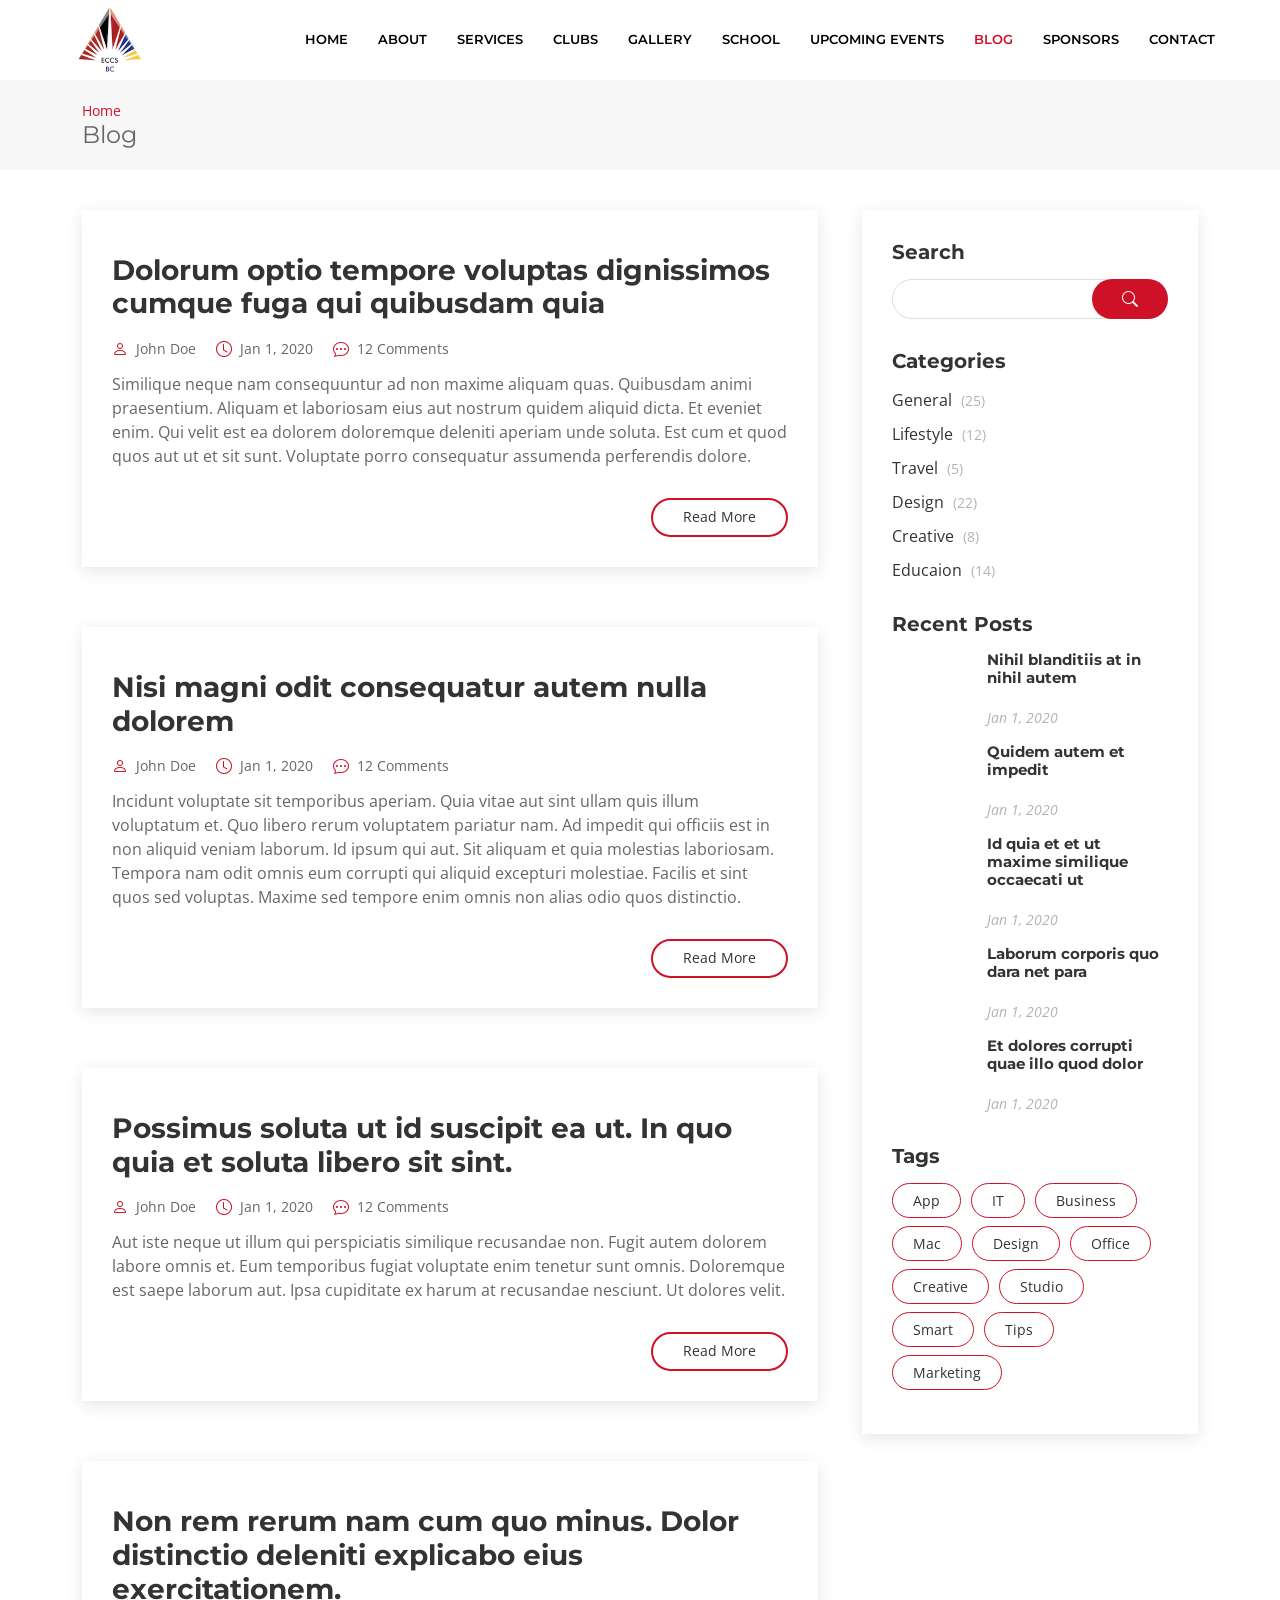
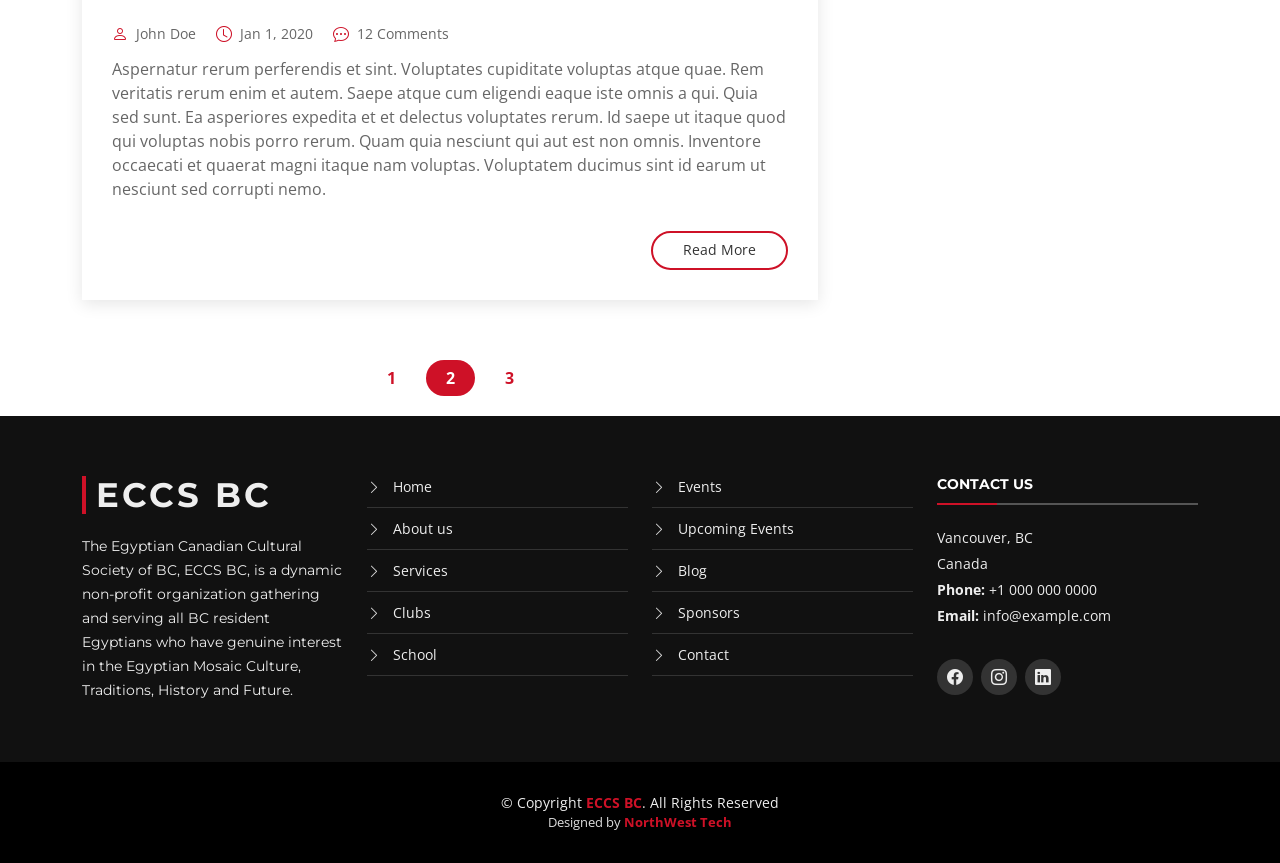
==== blog.html @ 32571947 "add files to project." ====
<!DOCTYPE html>
<html lang="en">

<head>
  <meta charset="utf-8">
  <meta content="width=device-width, initial-scale=1.0" name="viewport">

  <title>Blog</title>
  <meta content="" name="description">
  <meta content="" name="keywords">

  <!-- Favicons -->
  <link href="assets/img/favicon.png" rel="icon">
  <link href="assets/img/apple-touch-icon.png" rel="apple-touch-icon">

  <!-- Google Fonts -->
  <link href="https://fonts.googleapis.com/css?family=Open+Sans:300,300i,400,400i,700,700i|Montserrat:300,400,500,700" rel="stylesheet">

  <!-- Vendor CSS Files -->
  <link href="assets/vendor/animate.css/animate.min.css" rel="stylesheet">
  <link href="assets/vendor/aos/aos.css" rel="stylesheet">
  <link href="assets/vendor/bootstrap/css/bootstrap.min.css" rel="stylesheet">
  <link href="assets/vendor/bootstrap-icons/bootstrap-icons.css" rel="stylesheet">
  <link href="assets/vendor/glightbox/css/glightbox.min.css" rel="stylesheet">
  <link href="assets/vendor/swiper/swiper-bundle.min.css" rel="stylesheet">

  <!-- Template Main CSS File -->
  <link href="assets/css/style.css" rel="stylesheet">

</head>

<body>

  <!-- ======= Header ======= -->
  <header id="header" class="fixed-top d-flex align-items-center ">
    <div class="container-fluid">

      <div class="row justify-content-center align-items-center">
        <div class="col-xl-11 d-flex align-items-center justify-content-between">
          <!-- <h1 class="logo"><a href="index.html">BizPage</a></h1> -->
          <a href="index.html" class="logo"><img src="assets/img/eccsbc_logo.png" alt="" class="img-fluid"></a>

          <nav id="navbar" class="navbar">
            <ul>
              <li><a class="nav-link scrollto" href="index.html#hero">Home</a></li>
              <li><a class="nav-link scrollto" href="index.html#about">About</a></li>
              <li><a class="nav-link scrollto" href="index.html#services">Services</a></li>
              <li><a class="nav-link scrollto" href="index.html#clubs">Clubs</a></li>
              <li><a class="nav-link scrollto" href="gallery.html">Gallery</a></li>
              <li><a class="nav-link scrollto" href="school.html">School</a></li>
              <li><a class="nav-link scrollto" href="upcomingEvents.html">Upcoming Events</a></li>
              <li><a class="nav-link scrollto active" href="blog.html">Blog</a></li>
              <li><a class="nav-link scrollto" href="sponsors.html">Sponsors</a></li>
              <li><a class="nav-link scrollto" href="contact.html">Contact</a></li>
            </ul>
            <i class="bi bi-list mobile-nav-toggle"></i>
          </nav><!-- .navbar -->
        </div>
      </div>

    </div>
  </header><!-- End Header -->

  <main id="main">

    <!-- ======= Breadcrumbs ======= -->
    <section id="breadcrumbs" class="breadcrumbs">
      <div class="container">

        <ol>
          <li><a href="index.html">Home</a></li>
        </ol>
        <h2>Blog</h2>

      </div>
    </section><!-- End Breadcrumbs -->

    <!-- ======= Blog Section ======= -->
    <section id="blog" class="blog">
      <div class="container" data-aos="fade-up">

        <div class="row">

          <div class="col-lg-8 entries">

            <article class="entry">

              <div class="entry-img">
                <img src="assets/img/blog/blog-1.jpg" alt="" class="img-fluid">
              </div>

              <h2 class="entry-title">
                <a href="blog-single.html">Dolorum optio tempore voluptas dignissimos cumque fuga qui quibusdam quia</a>
              </h2>

              <div class="entry-meta">
                <ul>
                  <li class="d-flex align-items-center"><i class="bi bi-person"></i> <a href="blog-single.html">John Doe</a></li>
                  <li class="d-flex align-items-center"><i class="bi bi-clock"></i> <a href="blog-single.html"><time datetime="2020-01-01">Jan 1, 2020</time></a></li>
                  <li class="d-flex align-items-center"><i class="bi bi-chat-dots"></i> <a href="blog-single.html">12 Comments</a></li>
                </ul>
              </div>

              <div class="entry-content">
                <p>
                  Similique neque nam consequuntur ad non maxime aliquam quas. Quibusdam animi praesentium. Aliquam et laboriosam eius aut nostrum quidem aliquid dicta.
                  Et eveniet enim. Qui velit est ea dolorem doloremque deleniti aperiam unde soluta. Est cum et quod quos aut ut et sit sunt. Voluptate porro consequatur assumenda perferendis dolore.
                </p>
                <div class="read-more">
                  <a href="blog-single.html">Read More</a>
                </div>
              </div>

            </article><!-- End blog entry -->

            <article class="entry">

              <div class="entry-img">
                <img src="assets/img/blog/blog-2.jpg" alt="" class="img-fluid">
              </div>

              <h2 class="entry-title">
                <a href="blog-single.html">Nisi magni odit consequatur autem nulla dolorem</a>
              </h2>

              <div class="entry-meta">
                <ul>
                  <li class="d-flex align-items-center"><i class="bi bi-person"></i> <a href="blog-single.html">John Doe</a></li>
                  <li class="d-flex align-items-center"><i class="bi bi-clock"></i> <a href="blog-single.html"><time datetime="2020-01-01">Jan 1, 2020</time></a></li>
                  <li class="d-flex align-items-center"><i class="bi bi-chat-dots"></i> <a href="blog-single.html">12 Comments</a></li>
                </ul>
              </div>

              <div class="entry-content">
                <p>
                  Incidunt voluptate sit temporibus aperiam. Quia vitae aut sint ullam quis illum voluptatum et. Quo libero rerum voluptatem pariatur nam.
                  Ad impedit qui officiis est in non aliquid veniam laborum. Id ipsum qui aut. Sit aliquam et quia molestias laboriosam. Tempora nam odit omnis eum corrupti qui aliquid excepturi molestiae. Facilis et sint quos sed voluptas. Maxime sed tempore enim omnis non alias odio quos distinctio.
                </p>
                <div class="read-more">
                  <a href="blog-single.html">Read More</a>
                </div>
              </div>

            </article><!-- End blog entry -->

            <article class="entry">

              <div class="entry-img">
                <img src="assets/img/blog/blog-3.jpg" alt="" class="img-fluid">
              </div>

              <h2 class="entry-title">
                <a href="blog-single.html">Possimus soluta ut id suscipit ea ut. In quo quia et soluta libero sit sint.</a>
              </h2>

              <div class="entry-meta">
                <ul>
                  <li class="d-flex align-items-center"><i class="bi bi-person"></i> <a href="blog-single.html">John Doe</a></li>
                  <li class="d-flex align-items-center"><i class="bi bi-clock"></i> <a href="blog-single.html"><time datetime="2020-01-01">Jan 1, 2020</time></a></li>
                  <li class="d-flex align-items-center"><i class="bi bi-chat-dots"></i> <a href="blog-single.html">12 Comments</a></li>
                </ul>
              </div>

              <div class="entry-content">
                <p>
                  Aut iste neque ut illum qui perspiciatis similique recusandae non. Fugit autem dolorem labore omnis et. Eum temporibus fugiat voluptate enim tenetur sunt omnis.
                  Doloremque est saepe laborum aut. Ipsa cupiditate ex harum at recusandae nesciunt. Ut dolores velit.
                </p>
                <div class="read-more">
                  <a href="blog-single.html">Read More</a>
                </div>
              </div>

            </article><!-- End blog entry -->

            <article class="entry">

              <div class="entry-img">
                <img src="assets/img/blog/blog-4.jpg" alt="" class="img-fluid">
              </div>

              <h2 class="entry-title">
                <a href="blog-single.html">Non rem rerum nam cum quo minus. Dolor distinctio deleniti explicabo eius exercitationem.</a>
              </h2>

              <div class="entry-meta">
                <ul>
                  <li class="d-flex align-items-center"><i class="bi bi-person"></i> <a href="blog-single.html">John Doe</a></li>
                  <li class="d-flex align-items-center"><i class="bi bi-clock"></i> <a href="blog-single.html"><time datetime="2020-01-01">Jan 1, 2020</time></a></li>
                  <li class="d-flex align-items-center"><i class="bi bi-chat-dots"></i> <a href="blog-single.html">12 Comments</a></li>
                </ul>
              </div>

              <div class="entry-content">
                <p>
                  Aspernatur rerum perferendis et sint. Voluptates cupiditate voluptas atque quae. Rem veritatis rerum enim et autem. Saepe atque cum eligendi eaque iste omnis a qui.
                  Quia sed sunt. Ea asperiores expedita et et delectus voluptates rerum. Id saepe ut itaque quod qui voluptas nobis porro rerum. Quam quia nesciunt qui aut est non omnis. Inventore occaecati et quaerat magni itaque nam voluptas. Voluptatem ducimus sint id earum ut nesciunt sed corrupti nemo.
                </p>
                <div class="read-more">
                  <a href="blog-single.html">Read More</a>
                </div>
              </div>

            </article><!-- End blog entry -->

            <div class="blog-pagination">
              <ul class="justify-content-center">
                <li><a href="#">1</a></li>
                <li class="active"><a href="#">2</a></li>
                <li><a href="#">3</a></li>
              </ul>
            </div>

          </div><!-- End blog entries list -->

          <div class="col-lg-4">

            <div class="sidebar">

              <h3 class="sidebar-title">Search</h3>
              <div class="sidebar-item search-form">
                <form action="">
                  <input type="text" class="form-control">
                  <button type="submit"><i class="bi bi-search"></i></button>
                </form>
              </div><!-- End sidebar search formn-->

              <h3 class="sidebar-title">Categories</h3>
              <div class="sidebar-item categories">
                <ul>
                  <li><a href="#">General <span>(25)</span></a></li>
                  <li><a href="#">Lifestyle <span>(12)</span></a></li>
                  <li><a href="#">Travel <span>(5)</span></a></li>
                  <li><a href="#">Design <span>(22)</span></a></li>
                  <li><a href="#">Creative <span>(8)</span></a></li>
                  <li><a href="#">Educaion <span>(14)</span></a></li>
                </ul>
              </div><!-- End sidebar categories-->

              <h3 class="sidebar-title">Recent Posts</h3>
              <div class="sidebar-item recent-posts">
                <div class="post-item clearfix">
                  <img src="assets/img/blog/blog-recent-1.jpg" alt="">
                  <h4><a href="blog-single.html">Nihil blanditiis at in nihil autem</a></h4>
                  <time datetime="2020-01-01">Jan 1, 2020</time>
                </div>

                <div class="post-item clearfix">
                  <img src="assets/img/blog/blog-recent-2.jpg" alt="">
                  <h4><a href="blog-single.html">Quidem autem et impedit</a></h4>
                  <time datetime="2020-01-01">Jan 1, 2020</time>
                </div>

                <div class="post-item clearfix">
                  <img src="assets/img/blog/blog-recent-3.jpg" alt="">
                  <h4><a href="blog-single.html">Id quia et et ut maxime similique occaecati ut</a></h4>
                  <time datetime="2020-01-01">Jan 1, 2020</time>
                </div>

                <div class="post-item clearfix">
                  <img src="assets/img/blog/blog-recent-4.jpg" alt="">
                  <h4><a href="blog-single.html">Laborum corporis quo dara net para</a></h4>
                  <time datetime="2020-01-01">Jan 1, 2020</time>
                </div>

                <div class="post-item clearfix">
                  <img src="assets/img/blog/blog-recent-5.jpg" alt="">
                  <h4><a href="blog-single.html">Et dolores corrupti quae illo quod dolor</a></h4>
                  <time datetime="2020-01-01">Jan 1, 2020</time>
                </div>

              </div><!-- End sidebar recent posts-->

              <h3 class="sidebar-title">Tags</h3>
              <div class="sidebar-item tags">
                <ul>
                  <li><a href="#">App</a></li>
                  <li><a href="#">IT</a></li>
                  <li><a href="#">Business</a></li>
                  <li><a href="#">Mac</a></li>
                  <li><a href="#">Design</a></li>
                  <li><a href="#">Office</a></li>
                  <li><a href="#">Creative</a></li>
                  <li><a href="#">Studio</a></li>
                  <li><a href="#">Smart</a></li>
                  <li><a href="#">Tips</a></li>
                  <li><a href="#">Marketing</a></li>
                </ul>
              </div><!-- End sidebar tags-->

            </div><!-- End sidebar -->

          </div><!-- End blog sidebar -->

        </div>

      </div>
    </section><!-- End Blog Section -->

  </main><!-- End #main -->

  <!-- ======= Footer ======= -->
  <footer id="footer">
    <div class="footer-top">
      <div class="container">
        <div class="row">

          <div class="col-lg-3 col-md-6 footer-info">
            <h3>ECCS BC</h3>
            <p>
              The Egyptian Canadian Cultural Society of BC, ECCS BC, is a dynamic non-profit organization gathering and serving all BC resident Egyptians who have genuine interest in the Egyptian Mosaic Culture, Traditions, History and Future.</p>
          </div>

          <div class="col-lg-3 col-md-6 footer-links">
            <ul>
              <li><i class="bi bi-chevron-right"></i> <a href="index.html#hero">Home</a></li>
              <li><i class="bi bi-chevron-right"></i> <a href="about.html">About us</a></li>
              <li><i class="bi bi-chevron-right"></i> <a href="index.html#services">Services</a></li>
              <li><i class="bi bi-chevron-right"></i> <a href="index.html#clubs">Clubs</a></li>
              <li><i class="bi bi-chevron-right"></i> <a href="school.html">School</a></li>
            </ul>
          </div>

          <div class="col-lg-3 col-md-6 footer-links">
            <ul>
              <li><i class="bi bi-chevron-right"></i> <a href="index.html#events">Events</a></li>
              <li><i class="bi bi-chevron-right"></i> <a href="upcomingEvents.html">Upcoming Events</a></li>
              <li><i class="bi bi-chevron-right"></i> <a href="blog.html">Blog</a></li>
              <li><i class="bi bi-chevron-right"></i> <a href="sponsors.html">Sponsors</a></li>
              <li><i class="bi bi-chevron-right"></i> <a href="contact.html">Contact</a></li>
            </ul>
          </div>

          <div class="col-lg-3 col-md-6 footer-contact">
            <h4>Contact Us</h4>
            <p>
              Vancouver, BC<br>
              Canada <br>
              <strong>Phone:</strong> +1 000 000 0000<br>
              <strong>Email:</strong> info@example.com<br>
            </p>

            <div class="social-links">
              <a href="#" class="facebook"><i class="bi bi-facebook"></i></a>
              <a href="#" class="instagram"><i class="bi bi-instagram"></i></a>
              <a href="#" class="linkedin"><i class="bi bi-linkedin"></i></a>
            </div>

          </div>

        </div>
      </div>
    </div>

    <div class="container">
      <div class="copyright">
        &copy; Copyright <strong class="copyRight">ECCS BC</strong>. All Rights Reserved
      </div>
      <div class="credits">
        Designed by <a href="#"><strong class="copyRight">NorthWest Tech</strong></a>
      </div>
    </div>
  </footer><!-- End Footer -->

  <a href="#" class="back-to-top d-flex align-items-center justify-content-center"><i class="bi bi-arrow-up-short"></i></a>
  <!-- Uncomment below i you want to use a preloader -->
  <!-- <div id="preloader"></div> -->

  <!-- Vendor JS Files -->
  <script src="assets/vendor/purecounter/purecounter_vanilla.js"></script>
  <script src="assets/vendor/aos/aos.js"></script>
  <script src="assets/vendor/bootstrap/js/bootstrap.bundle.min.js"></script>
  <script src="assets/vendor/glightbox/js/glightbox.min.js"></script>
  <script src="assets/vendor/isotope-layout/isotope.pkgd.min.js"></script>
  <script src="assets/vendor/swiper/swiper-bundle.min.js"></script>
  <script src="assets/vendor/waypoints/noframework.waypoints.js"></script>
  <script src="assets/vendor/php-email-form/validate.js"></script>

  <!-- Template Main JS File -->
  <script src="assets/js/main.js"></script>

</body>

</html>
---- assets/css/style.css ----
/*--------------------------------------------------------------
# General
--------------------------------------------------------------*/
body {
  background: #fff;
  color: #666666;
  font-family: "Open Sans", sans-serif;
}

a {
  color: #CE1127;
  transition: 0.5s;
  text-decoration: none;
}

a:hover,
a:active,
a:focus {
  color: ;
  outline: none;
  text-decoration: none;
}

p {
  padding: 0;
  margin: 0 0 30px 0;
}

h1,
h2,
h3,
h4,
h5,
h6 {
  font-family: "Montserrat", sans-serif;
  font-weight: 400;
  margin: 0 0 20px 0;
  padding: 0;
}

/*--------------------------------------------------------------
# Back to top button
--------------------------------------------------------------*/
.back-to-top {
  position: fixed;
  visibility: hidden;
  opacity: 0;
  right: 15px;
  bottom: 15px;
  z-index: 996;
  background:  #CE1127;
  width: 40px;
  height: 40px;
  border-radius: 50px;
  transition: all 0.4s;
}

.back-to-top i {
  font-size: 28px;
  color: #fff;
  line-height: 0;
}

.back-to-top:hover {
  background: #800020;
  color: #fff;
}

.back-to-top.active {
  visibility: visible;
  opacity: 1;
}

/* Prelaoder */
#preloader {
  position: fixed;
  top: 0;
  left: 0;
  right: 0;
  bottom: 0;
  z-index: 9999;
  overflow: hidden;
  background: #fff;
}

#preloader:before {
  content: "";
  position: fixed;
  top: calc(50% - 30px);
  left: calc(50% - 30px);
  border: 6px solid #f2f2f2;
  border-top: 6px solid #CE1127;
  border-radius: 50%;
  width: 60px;
  height: 60px;
  animation: animate-preloader 1s linear infinite;
}

@keyframes animate-preloader {
  0% {
    transform: rotate(0deg);
  }

  100% {
    transform: rotate(360deg);
  }
}

/*--------------------------------------------------------------
# Header
--------------------------------------------------------------*/
#header {
  transition: all 0.5s;
  z-index: 997;
  background: #fff;
  height: 80px;
}


#header.header-scrolled {
  background: #fff;
  height: 80px;
}

#header .logo {
  font-size: 34px;
  margin: 0;
  padding: 0;
  font-family: "Montserrat", sans-serif;
  font-weight: 700;
  letter-spacing: 3px;
  padding-left: 10px;
}

#header .logo a {
  color: #fff;
}

#header .logo img {
  max-height: 70px;
}

@media (max-width: 992px) {
  #header .logo {
    font-size: 28px;
  }
}


/*--------------------------------------------------------------
# Navigation Menu
--------------------------------------------------------------*/
/**
* Desktop Navigation 
*/
.navbar {
  padding: 0;
}

.navbar ul {
  margin: 0;
  padding: 0;
  display: flex;
  list-style: none;
  align-items: center;
}

.navbar li {
  position: relative;
}

.navbar a,
.navbar a:focus {
  display: flex;
  align-items: center;
  justify-content: space-between;
  padding: 10px 0 10px 30px;
  font-family: "Montserrat", sans-serif;
  font-size: 13px;
  font-weight: 600;
  color: rgba(0, 0, 0);
  white-space: nowrap;
  text-transform: uppercase;
  transition: 0.3s;
}

.navbar a i,
.navbar a:focus i {
  font-size: 12px;
  line-height: 0;
  margin-left: 5px;
}

.navbar a:hover,
.navbar .active,
.navbar .active:focus,
.navbar li:hover>a {
  color: #CE1127;
}

.navbar .dropdown ul {
  display: block;
  position: absolute;
  left: 14px;
  top: calc(100% + 30px);
  margin: 0;
  padding: 10px 0;
  z-index: 99;
  opacity: 0;
  visibility: hidden;
  background: #fff;
  box-shadow: 0px 0px 30px rgba(127, 137, 161, 0.25);
  transition: 0.3s;
}

.navbar .dropdown ul li {
  min-width: 200px;
}

.navbar .dropdown ul a {
  padding: 10px 20px;
  text-transform: none;
  color: #666666;
}

.navbar .dropdown ul a i {
  font-size: 12px;
}

.navbar .dropdown ul a:hover,
.navbar .dropdown ul .active:hover,
.navbar .dropdown ul li:hover>a {
  color: #CE1127;
}

.navbar .dropdown:hover>ul {
  opacity: 1;
  top: 100%;
  visibility: visible;
}

.navbar .dropdown .dropdown ul {
  top: 0;
  left: calc(100% - 30px);
  visibility: hidden;
}

.navbar .dropdown .dropdown:hover>ul {
  opacity: 1;
  top: 0;
  left: 100%;
  visibility: visible;
}

@media (max-width: 1366px) {
  .navbar .dropdown .dropdown ul {
    left: -90%;
  }

  .navbar .dropdown .dropdown:hover>ul {
    left: -100%;
  }
}

/**
* Mobile Navigation 
*/
.mobile-nav-toggle {
  color: #CE1127;
  font-size: 28px;
  cursor: pointer;
  display: none;
  line-height: 0;
  transition: 0.5s;
}

@media (max-width: 991px) {
  .mobile-nav-toggle {
    display: block;
  }

  .navbar ul {
    display: none;
  }
}

.navbar-mobile {
  position: fixed;
  overflow: hidden;
  top: 0;
  right: 0;
  left: 0;
  bottom: 0;
  background: rgba(26, 26, 26, 0.9);
  transition: 0.3s;
  z-index: 999;
}

.navbar-mobile .mobile-nav-toggle {
  position: absolute;
  top: 15px;
  right: 15px;
}

.navbar-mobile ul {
  display: block;
  position: absolute;
  top: 55px;
  right: 15px;
  bottom: 15px;
  left: 15px;
  padding: 10px 0;
  background-color: #fff;
  overflow-y: auto;
  transition: 0.3s;
}

.navbar-mobile a,
.navbar-mobile a:focus {
  padding: 10px 20px;
  font-size: 15px;
  color: #333333;
}

.navbar-mobile a:hover,
.navbar-mobile .active,
.navbar-mobile li:hover>a {
  color: #CE1127;
}

.navbar-mobile .getstarted,
.navbar-mobile .getstarted:focus {
  margin: 15px;
}

.navbar-mobile .dropdown ul {
  position: static;
  display: none;
  margin: 10px 20px;
  padding: 10px 0;
  z-index: 99;
  opacity: 1;
  visibility: visible;
  background: #fff;
  box-shadow: 0px 0px 30px rgba(127, 137, 161, 0.25);
}

.navbar-mobile .dropdown ul li {
  min-width: 200px;
}

.navbar-mobile .dropdown ul a {
  padding: 10px 20px;
}

.navbar-mobile .dropdown ul a i {
  font-size: 12px;
}

.navbar-mobile .dropdown ul a:hover,
.navbar-mobile .dropdown ul .active:hover,
.navbar-mobile .dropdown ul li:hover>a {
  color: #CE1127;
}

.navbar-mobile .dropdown>.dropdown-active {
  display: block;
}

/*--------------------------------------------------------------
# Hero Section
--------------------------------------------------------------*/
#hero {
  width: 100%;
  height: 100vh;
  background: #000;
  overflow: hidden;
  position: relative;
}

@media (max-height: 500px) {
  #hero {
    height: 150vh;
  }
}

#hero .carousel,
#hero .carousel-inner,
#hero .carousel-item,
#hero .carousel-item::before {
  position: absolute;
  top: 0;
  right: 0;
  left: 0;
  bottom: 0;
}

#hero .carousel-item {
  background-size: cover;
  background-position: center;
  background-repeat: no-repeat;
}

#hero .carousel-item::before {
  content: "";
  background-color: rgba(0, 0, 0, 0.3);
}

#hero .carousel-container {
  display: flex;
  justify-content: center;
  align-items: center;
  position: absolute;
  bottom: 0;
  top: 70px;
  left: 50px;
  right: 50px;
}

#hero .container {
  text-align: center;
}

#hero h2 {
  color: #fff;
  margin-bottom: 30px;
  font-size: 48px;
  font-weight: 700;
}

@media (max-width: 768px) {
  #hero h2 {
    font-size: 28px;
  }
}

#hero p {
  width: 80%;
  margin: 0 auto 30px auto;
  color: #fff;
}

@media (min-width: 1024px) {
  #hero p {
    width: 60%;
  }
}

#hero .carousel-fade {
  overflow: hidden;
}

#hero .carousel-fade .carousel-inner .carousel-item {
  transition-property: opacity;
}

#hero .carousel-fade .carousel-inner .carousel-item,
#hero .carousel-fade .carousel-inner .active.carousel-item-start,
#hero .carousel-fade .carousel-inner .active.carousel-item-end {
  opacity: 0;
}

#hero .carousel-fade .carousel-inner .active,
#hero .carousel-fade .carousel-inner .carousel-item-next.carousel-item-start,
#hero .carousel-fade .carousel-inner .carousel-item-prev.carousel-item-end {
  opacity: 1;
  transition: 0.5s;
}

#hero .carousel-fade .carousel-inner .carousel-item-next,
#hero .carousel-fade .carousel-inner .carousel-item-prev,
#hero .carousel-fade .carousel-inner .active.carousel-item-start,
#hero .carousel-fade .carousel-inner .active.carousel-item-end {
  left: 0;
  transform: translate3d(0, 0, 0);
}

#hero .carousel-control-prev,
#hero .carousel-control-next {
  width: 10%;
}

@media (min-width: 1024px) {

  #hero .carousel-control-prev,
  #hero .carousel-control-next {
    width: 5%;
  }
}

#hero .carousel-control-next-icon,
#hero .carousel-control-prev-icon {
  background: none;
  font-size: 32px;
  line-height: 1;
}

#hero .carousel-indicators li {
  cursor: pointer;
  list-style-type: none;
}

/*--------------------------------------------------------------
# Sections
--------------------------------------------------------------*/
section {
  overflow: hidden;
}

/* Sections Header
--------------------------------*/
.section-header h3 {
  font-size: 32px;
  color: #111;
  text-transform: uppercase;
  text-align: center;
  font-weight: 700;
  position: relative;
  padding-bottom: 15px;
}

.section-header h3::before {
  content: "";
  position: absolute;
  display: block;
  width: 120px;
  height: 1px;
  background: #ddd;
  bottom: 1px;
  left: calc(50% - 60px);
}

.section-header h3::after {
  content: "";
  position: absolute;
  display: block;
  width: 40px;
  height: 3px;
  background: #CE1127;
  bottom: 0;
  left: calc(50% - 20px);
}

.section-header p {
  text-align: center;
  padding-bottom: 30px;
  color: #333;
}

/* Section with background
--------------------------------*/
.section-bg {
  background: #f7f7f7;
}

/*--------------------------------------------------------------
# Breadcrumbs
--------------------------------------------------------------*/
.breadcrumbs {
  padding: 20px 0;
  background-color: #f7f7f7;
  min-height: 40px;
  margin-top: 80px;
}

.breadcrumbs h2 {
  font-size: 24px;
  margin-bottom: 0;
  font-weight: 400;
}

.breadcrumbs ol {
  display: flex;
  flex-wrap: wrap;
  list-style: none;
  padding: 0;
  margin: 0;
  font-size: 14px;
}

.breadcrumbs ol li+li {
  padding-left: 10px;
}

.breadcrumbs ol li+li::before {
  display: inline-block;
  padding-right: 10px;
  color: #6c757d;
  content: "/";
}

@media (max-width: 768px) {
  .breadcrumbs .d-flex {
    display: block !important;
  }

  .breadcrumbs ol {
    display: block;
  }

  .breadcrumbs ol li {
    display: inline-block;
  }
}

/* About Us Section
--------------------------------*/
#about {
  background: url("../img/about-bg.jpg") center top no-repeat fixed;
  background-size: cover;
  padding: 60px 0 40px 0;
  position: relative;
}

#about::before {
  content: "";
  position: absolute;
  left: 0;
  right: 0;
  top: 0;
  bottom: 0;
  background: rgba(255, 255, 255, 0.92);
  z-index: 9;
}

#about .container {
  position: relative;
  z-index: 10;
}

#about .about-col {
  background: #fff;
  border-radius: 0 0 4px 4px;
  box-shadow: 0px 2px 12px rgba(0, 0, 0, 0.08);
  margin-bottom: 20px;
}

#about .about-col .img {
  position: relative;
  
}

#about .about-col .img img {
  border-radius: 4px 4px 4px 4px;
  height: 200px;
  width: 100%;
}

#about .about-col .box {
  height: 275px;
  width: 100%;
}

#about .about-col h2 {
  color: #000;
  text-align: center;
  font-weight: 700;
  font-size: 20px;
}

#about .about-col h2 a {
  color: #CE1127;
  text-align: center;
  font-weight: 700;
  font-size: 20px;
}


#about .about-col p {
  font-size: 14px;
  line-height: 24px;
  color: #333;
  padding: 20px;
  text-align: center;
}

/* Services Section
--------------------------------*/
#services {
  background: #fff;
  background-size: cover;
  padding: 60px 0 40px 0;
}

#services .box {
  margin-bottom: 30px;
}

#services .icon {
  float: left;
}

#services .icon i {
  color: #CE1127;
  font-size: 36px;
  line-height: 0;
  transition: 0.5s;
}

#services .title {
  margin-left: 60px;
  font-weight: 700;
  margin-bottom: 15px;
  font-size: 18px;
}

#services .title a {
  color: #111;
}

#services .box:hover .title a {
  color: #CE1127;
}

#services .description {
  font-size: 14px;
  margin-left: 60px;
  line-height: 24px;
  margin-bottom: 0;
}

/* useful Links Section
--------------------------------*/
#usefulLinks {
  background: url("../img/about-bg.jpg") center top no-repeat fixed;
  background-size: cover;
  padding: 60px 0 40px 0;
  position: relative;
}

#usefulLinks::before {
  content: "";
  position: absolute;
  left: 0;
  right: 0;
  top: 0;
  bottom: 0;
  background: rgba(255, 255, 255, 0.92);
  z-index: 9;
}

#usefulLinks .container {
  position: relative;
  z-index: 10;
}

#usefulLinks .usefulLinks-col {
  background: #fff;
  border-radius: 0 0 4px 4px;
  box-shadow: 0px 2px 12px rgba(0, 0, 0, 0.08);
  margin-bottom: 20px;
}

#usefulLinks .usefulLinks-col .img {
  position: relative;
  
}

#usefulLinks .usefulLinks-col .img img {
  border-radius: 4px 4px 4px 4px;
  height: 200px;
  width: 100%;
}

#usefulLinks .usefulLinks-col .box {
  height: 275px;
  width: 100%;
}

#usefulLinks .usefulLinks-col h2 {
  color: #000;
  text-align: center;
  font-weight: 700;
  font-size: 20px;
}

#usefulLinks .usefulLinks-col h2 a {
  color: #CE1127;
  text-align: center;
  font-weight: 700;
  font-size: 20px;
}


#usefulLinks .usefulLinks-col p {
  font-size: 14px;
  line-height: 24px;
  color: #333;
  padding: 20px;
  text-align: center;
}

/* useful Links Section
--------------------------------*/
#consular {
  background: url("../img/about-bg.jpg") center top no-repeat fixed;
  background-size: cover;
  padding: 60px 0 40px 0;
  position: relative;
}

#consular::before {
  content: "";
  position: absolute;
  left: 0;
  right: 0;
  top: 0;
  bottom: 0;
  background: rgba(255, 255, 255, 0.92);
  z-index: 9;
}

#consular .container {
  position: relative;
  z-index: 10;
}

#consular .consular-col {
  background: #fff;
  border-radius: 0 0 4px 4px;
  box-shadow: 0px 2px 12px rgba(0, 0, 0, 0.08);
  margin-bottom: 20px;
}

#consular .consular-col .img {
  position: relative;
  
}

#consular .consular-col .img img {
  border-radius: 4px 4px 4px 4px;
  height: 200px;
  width: 100%;
}

#consular .consular-col .box {
  height: 275px;
  width: 100%;
}

#consular .consular-col h2 {
  color: #000;
  text-align: center;
  font-weight: 700;
  font-size: 20px;
}

#consular .consular-col h2 a {
  color: #CE1127;
  text-align: center;
  font-weight: 700;
  font-size: 20px;
}


#consular .consular-col p {
  font-size: 14px;
  line-height: 24px;
  color: #333;
  padding: 20px;
  text-align: center;
}

/* Clubs Section
--------------------------------*/
#clubs {
  background: #fff;
  background-size: cover;
  padding: 60px 0 40px 0;
}

#clubs .box {
  margin-bottom: 30px;
}

#clubs .icon {
  float: left;
}

#clubs .icon i {
  color: #CE1127;
  font-size: 36px;
  line-height: 0;
  transition: 0.5s;
}

#clubs .title {
  margin-left: 60px;
  font-weight: 700;
  margin-bottom: 15px;
  font-size: 18px;
}

#clubs .title a {
  color: #111;
}

#clubs .box:hover .title a {
  color: #CE1127;
}

#clubs .description {
  font-size: 14px;
  margin-left: 60px;
  line-height: 24px;
  margin-bottom: 0;
}

/* useful Links Section
--------------------------------*/
#womenClub {
  background: url("../img/about-bg.jpg") center top no-repeat fixed;
  background-size: cover;
  padding: 60px 0 40px 0;
  position: relative;
}

#womenClub::before {
  content: "";
  position: absolute;
  left: 0;
  right: 0;
  top: 0;
  bottom: 0;
  background: rgba(255, 255, 255, 0.92);
  z-index: 9;
}

#womenClub .container {
  position: relative;
  z-index: 10;
}

#womenClub .womenClub-col {
  background: #fff;
  border-radius: 0 0 4px 4px;
  box-shadow: 0px 2px 12px rgba(0, 0, 0, 0.08);
  margin-bottom: 20px;
}

#womenClub .womenClub-col .img {
  position: relative;
  
}

#womenClub .womenClub-col .img img {
  border-radius: 4px 4px 4px 4px;
  height: 200px;
  width: 100%;
}

#womenClub .womenClub-col .box {
  height: 275px;
  width: 100%;
}

#womenClub .womenClub-col h2 {
  color: #000;
  text-align: center;
  font-weight: 700;
  font-size: 20px;
}

#womenClub .womenClub-col h2 a {
  color: #CE1127;
  text-align: center;
  font-weight: 700;
  font-size: 20px;
}


#womenClub .womenClub-col p {
  font-size: 14px;
  line-height: 24px;
  color: #333;
  padding: 20px;
  text-align: center;
}

/* School Us Section
--------------------------------*/
#school {
  background: url("../img/about-bg.jpg") center top no-repeat fixed;
  background-size: cover;
  padding: 60px 0 40px 0;
  position: relative;
}

#school::before {
  content: "";
  position: absolute;
  left: 0;
  right: 0;
  top: 0;
  bottom: 0;
  background: rgba(255, 255, 255, 0.92);
  z-index: 9;
}

#school .container {
  position: relative;
  z-index: 10;
}

#school .school-col {
  background: #fff;
  border-radius: 0 0 4px 4px;
  box-shadow: 0px 2px 12px rgba(0, 0, 0, 0.08);
  margin-bottom: 20px;
}

#school .school-col .img {
  position: relative;
  
}

#school .school-col .img img {
  border-radius: 4px 4px 4px 4px;
  height: 200px;
  width: 100%;
}

#school .school-col .box {
  height: 275px;
  width: 100%;
}

#school .school-col h2 {
  color: #000;
  text-align: center;
  font-weight: 700;
  font-size: 20px;
}

#school .school-col h2 a {
  color: #CE1127;
  text-align: center;
  font-weight: 700;
  font-size: 20px;
}


#school .school-col p {
  font-size: 14px;
  line-height: 24px;
  color: #333;
  padding: 20px;
  text-align: center;
}

/* Sponsors Page 
--------------------------------*/
#sponsors {
  background: url("../img/about-bg.jpg") center top no-repeat fixed;
  background-size: cover;
  padding: 60px 0 40px 0;
  position: relative;
}

#sponsors::before {
  content: "";
  position: absolute;
  left: 0;
  right: 0;
  top: 0;
  bottom: 0;
  background: rgba(255, 255, 255, 0.92);
  z-index: 9;
}

#sponsors .container {
  position: relative;
  z-index: 10;
}

#sponsors .sponsors-col {
  background: #fff;
  border-radius: 0 0 4px 4px;
  box-shadow: 0px 2px 12px rgba(0, 0, 0, 0.08);
  margin-bottom: 20px;
}

#sponsors .sponsors-col .img {
  position: relative;
  
}

#sponsors .sponsors-col .img img {
  border-radius: 4px 4px 4px 4px;
  height: 275px;
  width: 100%;
}

#sponsors .sponsors-col .box {
  height: 275px;
  width: 100%;
}

#sponsors .sponsors-col h2 {
  color: #000;
  text-align: center;
  font-weight: 700;
  font-size: 20px;
}

#sponsors .sponsors-col h2 a {
  color: #CE1127;
  text-align: center;
  font-weight: 700;
  font-size: 20px;
}


#sponsors .sponsors-col p {
  font-size: 14px;
  line-height: 24px;
  color: #333;
  padding: 20px;
  text-align: center;
}

/* Portfolio Section
--------------------------------*/
#portfolio {
  padding: 60px 0;
}

#portfolio #portfolio-flters {
  padding: 0;
  margin: 5px 0 35px 0;
  list-style: none;
  text-align: center;
}

#portfolio #portfolio-flters li {
  cursor: pointer;
  margin: 15px 15px 15px 0;
  display: inline-block;
  padding: 10px 20px;
  font-size: 12px;
  line-height: 20px;
  color: #666666;
  border-radius: 4px;
  text-transform: uppercase;
  background: #fff;
  margin-bottom: 5px;
  transition: all 0.3s ease-in-out;
}

#portfolio #portfolio-flters li:hover,
#portfolio #portfolio-flters li.filter-active {
  background: #CE1127;
  color: #fff;
}

#portfolio #portfolio-flters li:last-child {
  margin-right: 0;
}

#portfolio .portfolio-wrap {
  box-shadow: 0px 2px 12px rgba(0, 0, 0, 0.08);
  transition: 0.3s;
}

#portfolio .portfolio-wrap:hover {
  box-shadow: 0px 4px 14px rgba(0, 0, 0, 0.16);
}

#portfolio .portfolio-item {
  position: relative;
  height: 360px;
  overflow: hidden;
}

#portfolio .portfolio-item figure {
  background: #000;
  overflow: hidden;
  height: 240px;
  position: relative;
  border-radius: 4px 4px 0 0;
  margin: 0;
}

#portfolio .portfolio-item figure:hover img {
  opacity: 0.4;
  transition: 0.3s;
}

#portfolio .portfolio-item figure .link-preview,
#portfolio .portfolio-item figure .link-details {
  position: absolute;
  display: inline-flex;
  align-items: center;
  justify-content: center;
  opacity: 0;
  line-height: 1;
  text-align: center;
  width: 36px;
  height: 36px;
  background: #fff;
  border-radius: 50%;
  transition: 0.2s linear;
}

#portfolio .portfolio-item figure .link-preview i,
#portfolio .portfolio-item figure .link-details i {
  font-size: 22px;
  color: #333;
  line-height: 0;
}

#portfolio .portfolio-item figure .link-preview:hover,
#portfolio .portfolio-item figure .link-details:hover {
  background: #CE1127;
}

#portfolio .portfolio-item figure .link-preview:hover i,
#portfolio .portfolio-item figure .link-details:hover i {
  color: #fff;
}

#portfolio .portfolio-item figure .link-preview {
  left: calc(50% - 38px);
  top: calc(50% - 18px);
}

#portfolio .portfolio-item figure .link-details {
  right: calc(50% - 38px);
  top: calc(50% - 18px);
}

#portfolio .portfolio-item figure:hover .link-preview {
  opacity: 1;
  left: calc(50% - 44px);
}

#portfolio .portfolio-item figure:hover .link-details {
  opacity: 1;
  right: calc(50% - 44px);
}

#portfolio .portfolio-item .portfolio-info {
  background: #fff;
  text-align: center;
  padding: 30px;
  height: 90px;
  border-radius: 0 0 3px 3px;
}

#portfolio .portfolio-item .portfolio-info h4 {
  font-size: 18px;
  line-height: 1px;
  font-weight: 700;
  margin-bottom: 18px;
  padding-bottom: 0;
}

#portfolio .portfolio-item .portfolio-info h4 a {
  color: #333;
}

#portfolio .portfolio-item .portfolio-info h4 a:hover {
  color: #CE1127;
}

#portfolio .portfolio-item .portfolio-info p {
  padding: 0;
  margin: 0;
  color: #CE1127;
  font-weight: 500;
  font-size: 14px;
  text-transform: uppercase;
}

/*--------------------------------------------------------------
# Portfolio Details
--------------------------------------------------------------*/
.portfolio-details {
  padding-top: 40px;
}

.portfolio-details .portfolio-details-slider img {
  width: 100%;
}

.portfolio-details .portfolio-details-slider .swiper-pagination {
  margin-top: 20px;
  position: relative;
}

.portfolio-details .portfolio-details-slider .swiper-pagination .swiper-pagination-bullet {
  width: 12px;
  height: 12px;
  background-color: #fff;
  opacity: 1;
  border: 1px solid #CE1127;
}

.portfolio-details .portfolio-details-slider .swiper-pagination .swiper-pagination-bullet-active {
  background-color: #CE1127;
}

.portfolio-details .portfolio-info {
  padding: 30px;
  box-shadow: 0px 0 30px rgba(51, 51, 51, 0.08);
}

.portfolio-details .portfolio-info h3 {
  font-size: 22px;
  font-weight: 700;
  margin-bottom: 20px;
  padding-bottom: 20px;
  border-bottom: 1px solid #eee;
}

.portfolio-details .portfolio-info ul {
  list-style: none;
  padding: 0;
  font-size: 15px;
}

.portfolio-details .portfolio-info ul li+li {
  margin-top: 10px;
}

.portfolio-details .portfolio-description {
  padding-top: 30px;
}

.portfolio-details .portfolio-description h2 {
  font-size: 26px;
  font-weight: 700;
  margin-bottom: 20px;
}

.portfolio-details .portfolio-description p {
  padding: 0;
}

/* Sponsors Section
--------------------------------*/
#clients {
  padding: 60px 0;
  cursor: pointer;
}

#clients h3 a {
  color: #000;
}

#clients h3 a:hover {
  color: #CE1127;
}


#clients img {
  height: 140px;
  width: 100%;
  opacity: 1;
  transition: 0.3s;
}

#clients img:hover {
  opacity: 1;
}

#clients .swiper-pagination {
  margin-top: 30px;
  position: relative;
}

#clients .swiper-pagination .swiper-pagination-bullet {
  width: 12px;
  height: 12px;
  background-color: #fff;
  opacity: 1;
  border: 1px solid #CE1127;
}

#clients .swiper-pagination .swiper-pagination-bullet-active {
  background-color: #CE1127;
}

/* Team Section
--------------------------------*/
#team {
  padding: 60px 0;
}

#team .member {
  text-align: center;
  margin-bottom: 20px;
  background: #000;
  position: relative;
}

#team .member .member-info {
  opacity: 0;
  display: flex;
  justify-content: center;
  align-items: center;
  position: absolute;
  bottom: 0;
  top: 0;
  left: 0;
  right: 0;
  transition: 0.2s;
}

#team .member .member-info-content {
  margin-top: -50px;
  transition: margin 0.2s;
}

#team .member:hover .member-info {
  background: rgba(0, 0, 0, 0.7);
  opacity: 1;
  transition: 0.4s;
}

#team .member:hover .member-info-content {
  margin-top: 0;
  transition: margin 0.4s;
}

#team .member h4 {
  font-weight: 700;
  margin-bottom: 2px;
  font-size: 18px;
  color: #fff;
}

#team .member span {
  font-style: italic;
  display: block;
  font-size: 13px;
  color: #CE1127;
}

#team .member .social {
  margin-top: 15px;
}

#team .member .social a {
  transition: none;
  color: #fff;
}

#team .member .social a:hover {
  color: #CE1127;
}

#team .member .social i {
  font-size: 18px;
  margin: 0 2px;
}

/* Contact Section
--------------------------------*/
#contact {
  padding: 60px 0;
}

#contact .contact-info {
  margin-bottom: 20px;
  text-align: center;
}

#contact .contact-info i {
  font-size: 48px;
  display: inline-block;
  margin-bottom: 10px;
  color: #CE1127;
}

#contact .contact-info address,
#contact .contact-info p {
  margin-bottom: 0;
  color: #000;
}

#contact .contact-info h3 {
  font-size: 18px;
  margin-bottom: 15px;
  font-weight: bold;
  text-transform: uppercase;
  color: #999;
}

#contact .contact-info a {
  color: #000;
}

#contact .contact-info a:hover {
  color: #CE1127;
}

#contact .contact-address,
#contact .contact-phone,
#contact .contact-email {
  margin-bottom: 20px;
}

@media (min-width: 768px) {

  #contact .contact-address,
  #contact .contact-phone,
  #contact .contact-email {
    padding: 20px 0;
  }
}

@media (min-width: 768px) {
  #contact .contact-phone {
    border-left: 1px solid #ddd;
    border-right: 1px solid #ddd;
  }
}

#contact .php-email-form {
  box-shadow: 0 0 30px rgba(214, 215, 216, 0.6);
  padding: 30px;
  background: #fff;
}

#contact .php-email-form .error-message {
  display: none;
  color: #fff;
  background: #ed3c0d;
  text-align: left;
  padding: 15px;
  font-weight: 600;
}

#contact .php-email-form .error-message br+br {
  margin-top: 25px;
}

#contact .php-email-form .sent-message {
  display: none;
  color: #fff;
  background: #CE1127;
  text-align: center;
  padding: 15px;
  font-weight: 600;
}

#contact .php-email-form .loading {
  display: none;
  background: #fff;
  text-align: center;
  padding: 15px;
}

#contact .php-email-form .loading:before {
  content: "";
  display: inline-block;
  border-radius: 50%;
  width: 24px;
  height: 24px;
  margin: 0 10px -6px 0;
  border: 3px solid #CE1127;
  border-top-color: #eee;
  animation: animate-loading 1s linear infinite;
}

#contact .php-email-form .form-group {
  margin-bottom: 20px;
}

#contact .php-email-form input,
#contact .php-email-form textarea {
  padding: 10px 14px;
  border-radius: 0;
  box-shadow: none;
  font-size: 15px;
}

#contact .php-email-form input::focus,
#contact .php-email-form textarea::focus {
  background-color: #CE1127;
}

#contact .php-email-form button[type=submit] {
  background: #CE1127;
  border: 0;
  padding: 10px 30px;
  color: #fff;
  transition: 0.4s;
  cursor: pointer;
}

#contact .php-email-form button[type=submit]:hover {
  background: #8B0000;
}

@keyframes animate-loading {
  0% {
    transform: rotate(0deg);
  }

  100% {
    transform: rotate(360deg);
  }
}

/*--------------------------------------------------------------
# Blog
--------------------------------------------------------------*/
.blog {
  padding: 40px 0 20px 0;
}

.blog .entry {
  padding: 30px;
  margin-bottom: 60px;
  box-shadow: 0 4px 16px rgba(0, 0, 0, 0.1);
}

.blog .entry .entry-img {
  max-height: 440px;
  margin: -30px -30px 20px -30px;
  overflow: hidden;
}

.blog .entry .entry-title {
  font-size: 28px;
  font-weight: bold;
  padding: 0;
  margin: 0 0 20px 0;
}

.blog .entry .entry-title a {
  color: #333333;
  transition: 0.3s;
}

.blog .entry .entry-title a:hover {
  color: #CE1127;
}

.blog .entry .entry-meta {
  margin-bottom: 15px;
  color: #CE1127;
}

.blog .entry .entry-meta ul {
  display: flex;
  flex-wrap: wrap;
  list-style: none;
  align-items: center;
  padding: 0;
  margin: 0;
}

.blog .entry .entry-meta ul li+li {
  padding-left: 20px;
}

.blog .entry .entry-meta i {
  font-size: 16px;
  margin-right: 8px;
  line-height: 0;
}

.blog .entry .entry-meta a {
  color: #666666;
  font-size: 14px;
  display: inline-block;
  line-height: 1;
}

.blog .entry .entry-content p {
  line-height: 24px;
}

.blog .entry .entry-content .read-more {
  -moz-text-align-last: right;
  text-align-last: right;
}

.blog .entry .entry-content .read-more a {
  display: inline-block;
  background: #fff;
  color: #333333;
  padding: 6px 30px 8px 30px;
  transition: 0.3s;
  font-size: 14px;
  border-radius: 50px;
  border: 2px solid #CE1127;
}

.blog .entry .entry-content .read-more a:hover {
  background: #CE1127;
  color: #fff;
}

.blog .entry .entry-content h3 {
  font-size: 22px;
  margin-top: 30px;
  font-weight: bold;
}

.blog .entry .entry-content blockquote {
  overflow: hidden;
  background-color: #fafafa;
  padding: 60px;
  position: relative;
  text-align: center;
  margin: 20px 0;
}

.blog .entry .entry-content blockquote p {
  color: #666666;
  line-height: 1.6;
  margin-bottom: 0;
  font-style: italic;
  font-weight: 500;
  font-size: 22px;
}

.blog .entry .entry-content blockquote::after {
  content: "";
  position: absolute;
  left: 0;
  top: 0;
  bottom: 0;
  width: 3px;
  background-color: #CE1127;
  margin-top: 20px;
  margin-bottom: 20px;
}

.blog .entry .entry-footer {
  padding-top: 10px;
  border-top: 1px solid #e6e6e6;
}

.blog .entry .entry-footer i {
  color: #CE1127;
  display: inline;
}

.blog .entry .entry-footer a {
  color: #666666;
  transition: 0.3s;
}

.blog .entry .entry-footer a:hover {
  color: #CE1127;
}

.blog .entry .entry-footer .cats {
  list-style: none;
  display: inline;
  padding: 0 20px 0 0;
  font-size: 14px;
}

.blog .entry .entry-footer .cats li {
  display: inline-block;
}

.blog .entry .entry-footer .tags {
  list-style: none;
  display: inline;
  padding: 0;
  font-size: 14px;
}

.blog .entry .entry-footer .tags li {
  display: inline-block;
}

.blog .entry .entry-footer .tags li+li::before {
  padding-right: 6px;
  color: #6c757d;
  content: ",";
}

.blog .entry .entry-footer .share {
  font-size: 16px;
}

.blog .entry .entry-footer .share i {
  padding-left: 5px;
}

.blog .entry-single {
  margin-bottom: 30px;
}

.blog .blog-author {
  padding: 20px;
  margin-bottom: 30px;
  box-shadow: 0 4px 16px rgba(0, 0, 0, 0.1);
}

.blog .blog-author img {
  width: 120px;
  margin-right: 20px;
}

.blog .blog-author h4 {
  font-weight: 600;
  font-size: 22px;
  margin-bottom: 0px;
  padding: 0;
  color: #333333;
}

.blog .blog-author .social-links {
  margin: 0 10px 10px 0;
}

.blog .blog-author .social-links a {
  color: rgba(51, 51, 51, 0.4);
  margin-right: 5px;
  transition: 0.3s;
}

.blog .blog-author .social-links a:hover {
  color: #CE1127;
}

.blog .blog-author p {
  font-style: italic;
  color: #666666;
}

.blog .blog-comments {
  margin-bottom: 30px;
}

.blog .blog-comments .comments-count {
  font-weight: bold;
}

.blog .blog-comments .comment {
  margin-top: 30px;
  position: relative;
}

.blog .blog-comments .comment .comment-img {
  margin-right: 14px;
}

.blog .blog-comments .comment .comment-img img {
  width: 60px;
}

.blog .blog-comments .comment h5 {
  font-size: 16px;
  margin-bottom: 2px;
}

.blog .blog-comments .comment h5 a {
  font-weight: bold;
  color: #666666;
  transition: 0.3s;
}

.blog .blog-comments .comment h5 a:hover {
  color: #333333;
}

.blog .blog-comments .comment h5 .reply {
  padding-left: 10px;
  color: #CE1127;
}

.blog .blog-comments .comment h5 .reply i {
  font-size: 20px;
}

.blog .blog-comments .comment time {
  display: block;
  font-size: 14px;
  color: #999999;
  margin-bottom: 5px;
}

.blog .blog-comments .comment.comment-reply {
  padding-left: 40px;
}

.blog .blog-comments .reply-form {
  margin-top: 30px;
  padding: 30px;
  box-shadow: 0 4px 16px rgba(0, 0, 0, 0.1);
}

.blog .blog-comments .reply-form h4 {
  font-weight: bold;
  font-size: 22px;
}

.blog .blog-comments .reply-form p {
  font-size: 14px;
}

.blog .blog-comments .reply-form input {
  border-radius: 4px;
  padding: 10px 10px;
  font-size: 14px;
}

.blog .blog-comments .reply-form input:focus {
  box-shadow: none;
  border-color: #666666;
}

.blog .blog-comments .reply-form textarea {
  border-radius: 4px;
  padding: 10px 10px;
  font-size: 14px;
}

.blog .blog-comments .reply-form textarea:focus {
  box-shadow: none;
  border-color: #666666;
}

.blog .blog-comments .reply-form .form-group {
  margin-bottom: 25px;
}

.blog .blog-comments .reply-form .btn-primary {
  border-radius: 50px;
  padding: 10px 30px;
  border: 0;
  background-color: #CE1127;
}

.blog .blog-comments .reply-form .btn-primary:hover {
  background-color: #CE1127;
}

.blog .blog-pagination {
  color: #CE1127;
}

.blog .blog-pagination ul {
  display: flex;
  padding: 0;
  margin: 0;
  list-style: none;
}

.blog .blog-pagination li {
  margin: 0 5px;
  transition: 0.3s;
}

.blog .blog-pagination li a {
  color: #CE1127;
  padding: 6px 20px;
  display: flex;
  align-items: center;
  justify-content: center;
  border-radius: 50px;
  font-weight: bold;
}

.blog .blog-pagination li.active,
.blog .blog-pagination li:hover {
  background: #CE1127;
  border-radius: 50px;
}

.blog .blog-pagination li.active a,
.blog .blog-pagination li:hover a {
  color: #fff;
}

.blog .sidebar {
  padding: 30px;
  margin: 0 0 60px 20px;
  box-shadow: 0 4px 16px rgba(0, 0, 0, 0.1);
}

.blog .sidebar .sidebar-title {
  font-size: 20px;
  font-weight: 700;
  padding: 0 0 0 0;
  margin: 0 0 15px 0;
  color: #333333;
  position: relative;
}

.blog .sidebar .sidebar-item {
  margin-bottom: 30px;
}

.blog .sidebar .search-form form {
  background: #fff;
  border: 1px solid #ddd;
  padding: 3px 10px;
  position: relative;
  border-radius: 50px;
}

.blog .sidebar .search-form form input {
  border: 0;
  padding: 4px;
  border-radius: 4px;
  width: calc(100% - 70px);
  box-shadow: none;
}

.blog .sidebar .search-form form input:focus {
  box-shadow: none;
}

.blog .sidebar .search-form form button {
  position: absolute;
  top: 0;
  right: 0;
  bottom: 0;
  border: 0;
  background: none;
  font-size: 16px;
  padding: 0 30px;
  margin: -1px;
  background: #CE1127;
  color: #fff;
  transition: 0.3s;
  line-height: 0;
  border-radius: 50px;
}

.blog .sidebar .search-form form button i {
  line-height: 0;
}

.blog .sidebar .search-form form button:hover {
  background: #CE1127;
}

.blog .sidebar .categories ul {
  list-style: none;
  padding: 0;
}

.blog .sidebar .categories ul li+li {
  padding-top: 10px;
}

.blog .sidebar .categories ul a {
  color: #333333;
  transition: 0.3s;
}

.blog .sidebar .categories ul a:hover {
  color: #CE1127;
}

.blog .sidebar .categories ul a span {
  padding-left: 5px;
  color: #b3b3b3;
  font-size: 14px;
}

.blog .sidebar .recent-posts .post-item+.post-item {
  margin-top: 15px;
}

.blog .sidebar .recent-posts img {
  width: 80px;
  float: left;
}

.blog .sidebar .recent-posts h4 {
  font-size: 15px;
  margin-left: 95px;
  font-weight: bold;
}

.blog .sidebar .recent-posts h4 a {
  color: #333333;
  transition: 0.3s;
}

.blog .sidebar .recent-posts h4 a:hover {
  color: #CE1127;
}

.blog .sidebar .recent-posts time {
  display: block;
  margin-left: 95px;
  font-style: italic;
  font-size: 14px;
  color: #b3b3b3;
}

.blog .sidebar .tags {
  margin-bottom: -10px;
}

.blog .sidebar .tags ul {
  list-style: none;
  padding: 0;
}

.blog .sidebar .tags ul li {
  display: inline-block;
}

.blog .sidebar .tags ul a {
  color: #333333;
  font-size: 14px;
  padding: 6px 20px;
  margin: 0 6px 8px 0;
  border: 1px solid #CE1127;
  display: inline-block;
  border-radius: 50px;
  transition: 0.3s;
}

.blog .sidebar .tags ul a:hover {
  color: #fff;
  background: #CE1127;
}

.blog .sidebar .tags ul a span {
  padding-left: 5px;
  color: white;
  font-size: 14px;
}

/*--------------------------------------------------------------
# Footer
--------------------------------------------------------------*/
#footer {
  background: #000;
  padding: 0 0 30px 0;
  color: #eee;
  font-size: 14px;
}

#footer .footer-top {
  background: #111;
  padding: 60px 0 30px 0;
}

#footer .footer-top .footer-info {
  margin-bottom: 30px;
}

#footer .footer-top .footer-info h3 {
  font-size: 34px;
  margin: 0 0 20px 0;
  padding: 2px 0 2px 10px;
  line-height: 1;
  font-family: "Montserrat", sans-serif;
  font-weight: 700;
  letter-spacing: 3px;
  border-left: 4px solid #CE1127;
}

#footer .footer-top .footer-info p {
  font-size: 14px;
  line-height: 24px;
  margin-bottom: 0;
  font-family: "Montserrat", sans-serif;
  color: #eee;
}

#footer .footer-top .social-links a {
  display: inline-block;
  background: #333;
  color: #eee;
  line-height: 1;
  margin-right: 4px;
  border-radius: 50%;
  width: 36px;
  height: 36px;
  transition: 0.3s;
  display: inline-flex;
  align-items: center;
  justify-content: center;
}

#footer .footer-top .social-links a i {
  line-height: 0;
  font-size: 16px;
}

#footer .footer-top .social-links a:hover {
  background: #CE1127;
  color: #fff;
}

#footer .footer-top h4 {
  font-size: 14px;
  font-weight: bold;
  color: #fff;
  text-transform: uppercase;
  position: relative;
  padding-bottom: 12px;
}

#footer .footer-top h4::before,
#footer .footer-top h4::after {
  content: "";
  position: absolute;
  left: 0;
  bottom: 0;
  height: 2px;
}

#footer .footer-top h4::before {
  right: 0;
  background: #555;
}

#footer .footer-top h4::after {
  background: #CE1127;
  width: 60px;
}

#footer .footer-top .footer-links {
  margin-bottom: 30px;
}

#footer .footer-top .footer-links ul {
  list-style: none;
  padding: 0;
  margin: 0;
}

#footer .footer-top .footer-links ul i {
  padding-right: 8px;
  color: #ddd;
}

#footer .footer-top .footer-links ul li {
  border-bottom: 1px solid #333;
  padding: 10px 0;
}

#footer .footer-top .footer-links ul li:first-child {
  padding-top: 0;
}

#footer .footer-top .footer-links ul a {
  color: #eee;
}

#footer .footer-top .footer-links ul a:hover {
  color: #CE1127;
}

#footer .footer-top .footer-contact {
  margin-bottom: 30px;
}

#footer .footer-top .footer-contact p {
  line-height: 26px;
}

#footer .footer-top .footer-newsletter {
  margin-bottom: 30px;
}

#footer .footer-top .footer-newsletter input[type=email] {
  border: 0;
  padding: 6px 8px;
  width: 65%;
}

#footer .footer-top .footer-newsletter input[type=submit] {
  background: #CE1127;
  border: 0;
  width: 35%;
  padding: 6px 0;
  text-align: center;
  color: #fff;
  transition: 0.3s;
  cursor: pointer;
}

#footer .footer-top .footer-newsletter input[type=submit]:hover {
  background: #CE1127;
}

#footer .copyright {
  text-align: center;
  padding-top: 30px;
}

#footer .copyright .copyRight {
  color: #CE1127;
}

#footer .credits {
  text-align: center;
  font-size: 13px;
  color: #ddd;
}
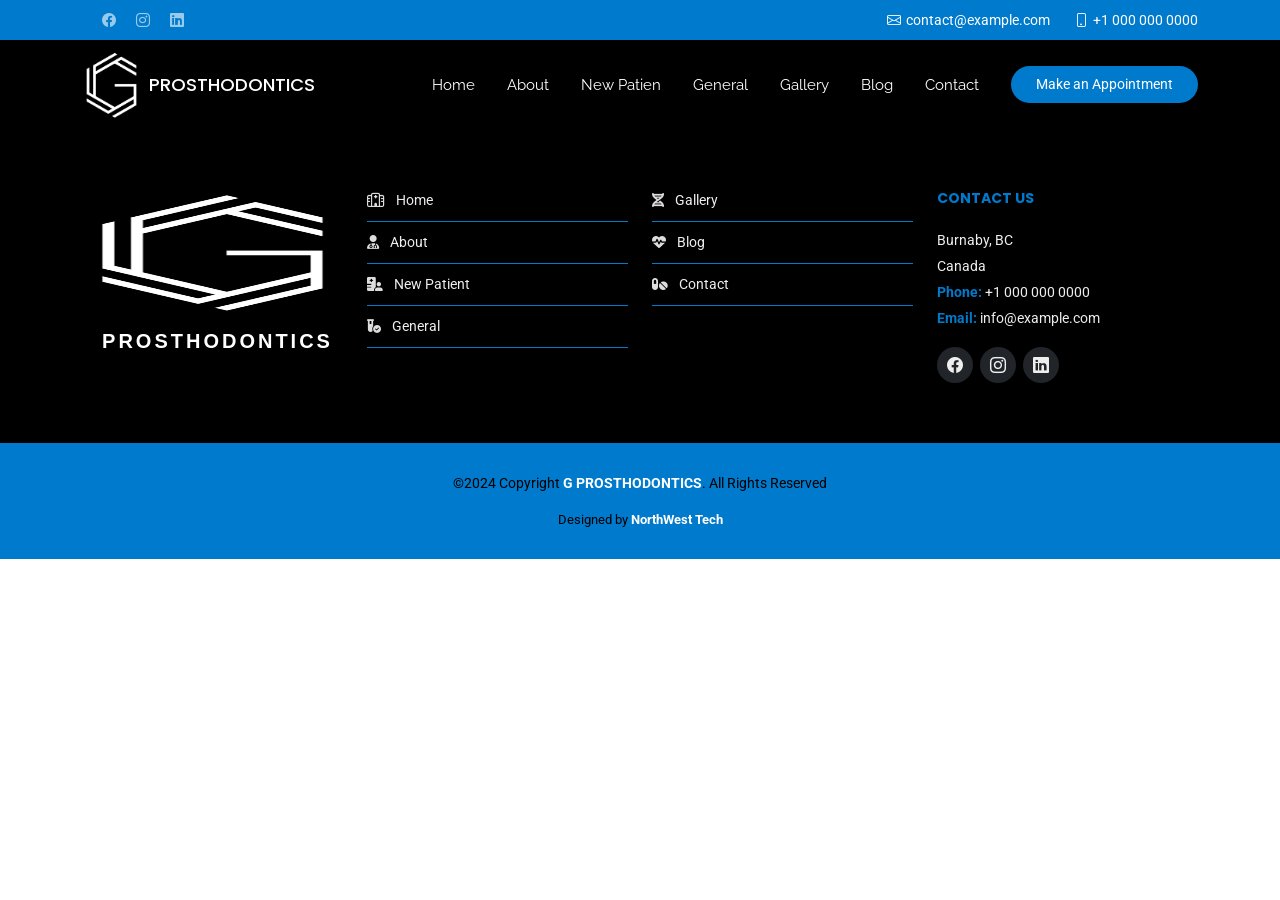
==== commit 9b17198f: "create gallery and blog pages." ====
--- a/blog.html
+++ b/blog.html
@@ -1,384 +1,163 @@
 <!DOCTYPE html>
 <html lang="en">
 
-<head>
-  <meta charset="utf-8">
-  <meta content="width=device-width, initial-scale=1.0" name="viewport">
+    <head>
+        <meta charset="utf-8">
+        <meta content="width=device-width, initial-scale=1.0" name="viewport">
+        <title>G PROSTHODONTICS</title>
+        <meta content="" name="description">
+        <meta content="" name="keywords">
 
-  <title>Blog</title>
-  <meta content="" name="description">
-  <meta content="" name="keywords">
+        <!-- Favicons -->
+        <link href="assets/img/favicon.png" rel="icon">
+        <link href="assets/img/apple-touch-icon.png" rel="apple-touch-icon">
 
-  <!-- Favicons -->
-  <link href="assets/img/favicon.png" rel="icon">
-  <link href="assets/img/apple-touch-icon.png" rel="apple-touch-icon">
+        <!-- Fonts -->
+        <link href="https://fonts.googleapis.com" rel="preconnect">
+        <link href="https://fonts.gstatic.com" rel="preconnect" crossorigin>
+        <link href="https://fonts.googleapis.com/css2?family=Roboto:ital,wght@0,100;0,300;0,400;0,500;0,700;0,900;1,100;1,300;1,400;1,500;1,700;1,900&family=Poppins:ital,wght@0,100;0,200;0,300;0,400;0,500;0,600;0,700;0,800;0,900;1,100;1,200;1,300;1,400;1,500;1,600;1,700;1,800;1,900&family=Raleway:ital,wght@0,100;0,200;0,300;0,400;0,500;0,600;0,700;0,800;0,900;1,100;1,200;1,300;1,400;1,500;1,600;1,700;1,800;1,900&display=swap" rel="stylesheet">
 
-  <!-- Google Fonts -->
-  <link href="https://fonts.googleapis.com/css?family=Open+Sans:300,300i,400,400i,700,700i|Montserrat:300,400,500,700" rel="stylesheet">
+        <!-- Vendor CSS Files -->
+        <link href="assets/vendor/bootstrap/css/bootstrap.min.css" rel="stylesheet">
+        <link href="assets/vendor/bootstrap-icons/bootstrap-icons.css" rel="stylesheet">
+        <link href="assets/vendor/aos/aos.css" rel="stylesheet">
+        <link href="assets/vendor/fontawesome-free/css/all.min.css" rel="stylesheet">
+        <link href="assets/vendor/glightbox/css/glightbox.min.css" rel="stylesheet">
+        <link href="assets/vendor/swiper/swiper-bundle.min.css" rel="stylesheet">
 
-  <!-- Vendor CSS Files -->
-  <link href="assets/vendor/animate.css/animate.min.css" rel="stylesheet">
-  <link href="assets/vendor/aos/aos.css" rel="stylesheet">
-  <link href="assets/vendor/bootstrap/css/bootstrap.min.css" rel="stylesheet">
-  <link href="assets/vendor/bootstrap-icons/bootstrap-icons.css" rel="stylesheet">
-  <link href="assets/vendor/glightbox/css/glightbox.min.css" rel="stylesheet">
-  <link href="assets/vendor/swiper/swiper-bundle.min.css" rel="stylesheet">
+        <!-- Main CSS File -->
+        <link href="assets/css/main.css" rel="stylesheet">
+    </head>
 
-  <!-- Template Main CSS File -->
-  <link href="assets/css/style.css" rel="stylesheet">
+    <body class="index-page">
 
-</head>
+    <header id="header" class="header sticky-top">
 
-<body>
+        <div class="topbar d-flex align-items-center">
+            <div class="container d-flex justify-content-center justify-content-md-between">
+                <div class="social-links d-none d-md-flex align-items-center">
+                <a href="#" class="facebook"><i class="bi bi-facebook"></i></a>
+                <a href="#" class="instagram"><i class="bi bi-instagram"></i></a>
+                <a href="#" class="linkedin"><i class="bi bi-linkedin"></i></a>
+                </div>
+                <div class="contact-info d-flex align-items-center">
+                <i class="bi bi-envelope d-flex align-items-center"><a href="mailto:contact@example.com">contact@example.com</a></i>
+                <i class="bi bi-phone d-flex align-items-center ms-4"><span>+1 000 000 0000</span></i>
+                </div>
+            </div>
+        </div><!-- End Top Bar -->
 
-  <!-- ======= Header ======= -->
-  <header id="header" class="fixed-top d-flex align-items-center ">
-    <div class="container-fluid">
+        <div class="branding d-flex align-items-center">
 
-      <div class="row justify-content-center align-items-center">
-        <div class="col-xl-11 d-flex align-items-center justify-content-between">
-          <!-- <h1 class="logo"><a href="index.html">BizPage</a></h1> -->
-          <a href="index.html" class="logo"><img src="assets/img/eccsbc_logo.png" alt="" class="img-fluid"></a>
+            <div class="container position-relative d-flex align-items-center justify-content-between">
+                <a href="index.html" class="logo d-flex align-items-center me-auto">
+                <img src="assets/img/g-logo.png" alt="">
+                <h6 class="sitename">PROSTHODONTICS</h6>
+                </a>
 
-          <nav id="navbar" class="navbar">
-            <ul>
-              <li><a class="nav-link scrollto" href="index.html#hero">Home</a></li>
-              <li><a class="nav-link scrollto" href="index.html#about">About</a></li>
-              <li><a class="nav-link scrollto" href="index.html#services">Services</a></li>
-              <li><a class="nav-link scrollto" href="index.html#clubs">Clubs</a></li>
-              <li><a class="nav-link scrollto" href="gallery.html">Gallery</a></li>
-              <li><a class="nav-link scrollto" href="school.html">School</a></li>
-              <li><a class="nav-link scrollto" href="upcomingEvents.html">Upcoming Events</a></li>
-              <li><a class="nav-link scrollto active" href="blog.html">Blog</a></li>
-              <li><a class="nav-link scrollto" href="sponsors.html">Sponsors</a></li>
-              <li><a class="nav-link scrollto" href="contact.html">Contact</a></li>
-            </ul>
-            <i class="bi bi-list mobile-nav-toggle"></i>
-          </nav><!-- .navbar -->
-        </div>
-      </div>
+                <nav id="navmenu" class="navmenu">
+                <ul>
+                    <li><a class="nav-link scrollto" href="index.html#hero">Home<br></a></li>
+                    <li><a class="nav-link scrollto" href="index.html#about">About</a></li>
+                    <li><a class="nav-link scrollto" href="index.html#newPatient">New Patien</a></li>
+                    <li><a class="nav-link scrollto" href="index.html#general">General</a></li>
+                    <li><a class="nav-link scrollto" href="gallery.html">Gallery</a></li>
+                    <li><a class="nav-link scrollto" href="blog.html" class="active">Blog</a></li>
+                    <li><a class="nav-link scrollto" href="index.html#contact">Contact</a></li>
+                </ul>
+                <i class="mobile-nav-toggle d-xl-none bi bi-list"></i>
+                </nav>
 
-    </div>
-  </header><!-- End Header -->
+                <a class="cta-btn d-none d-sm-block" href="index.html#appointment">Make an Appointment</a>
 
-  <main id="main">
-
-    <!-- ======= Breadcrumbs ======= -->
-    <section id="breadcrumbs" class="breadcrumbs">
-      <div class="container">
-
-        <ol>
-          <li><a href="index.html">Home</a></li>
-        </ol>
-        <h2>Blog</h2>
-
-      </div>
-    </section><!-- End Breadcrumbs -->
-
-    <!-- ======= Blog Section ======= -->
-    <section id="blog" class="blog">
-      <div class="container" data-aos="fade-up">
-
-        <div class="row">
-
-          <div class="col-lg-8 entries">
-
-            <article class="entry">
-
-              <div class="entry-img">
-                <img src="assets/img/blog/blog-1.jpg" alt="" class="img-fluid">
-              </div>
-
-              <h2 class="entry-title">
-                <a href="blog-single.html">Dolorum optio tempore voluptas dignissimos cumque fuga qui quibusdam quia</a>
-              </h2>
-
-              <div class="entry-meta">
-                <ul>
-                  <li class="d-flex align-items-center"><i class="bi bi-person"></i> <a href="blog-single.html">John Doe</a></li>
-                  <li class="d-flex align-items-center"><i class="bi bi-clock"></i> <a href="blog-single.html"><time datetime="2020-01-01">Jan 1, 2020</time></a></li>
-                  <li class="d-flex align-items-center"><i class="bi bi-chat-dots"></i> <a href="blog-single.html">12 Comments</a></li>
-                </ul>
-              </div>
-
-              <div class="entry-content">
-                <p>
-                  Similique neque nam consequuntur ad non maxime aliquam quas. Quibusdam animi praesentium. Aliquam et laboriosam eius aut nostrum quidem aliquid dicta.
-                  Et eveniet enim. Qui velit est ea dolorem doloremque deleniti aperiam unde soluta. Est cum et quod quos aut ut et sit sunt. Voluptate porro consequatur assumenda perferendis dolore.
-                </p>
-                <div class="read-more">
-                  <a href="blog-single.html">Read More</a>
-                </div>
-              </div>
-
-            </article><!-- End blog entry -->
-
-            <article class="entry">
-
-              <div class="entry-img">
-                <img src="assets/img/blog/blog-2.jpg" alt="" class="img-fluid">
-              </div>
-
-              <h2 class="entry-title">
-                <a href="blog-single.html">Nisi magni odit consequatur autem nulla dolorem</a>
-              </h2>
-
-              <div class="entry-meta">
-                <ul>
-                  <li class="d-flex align-items-center"><i class="bi bi-person"></i> <a href="blog-single.html">John Doe</a></li>
-                  <li class="d-flex align-items-center"><i class="bi bi-clock"></i> <a href="blog-single.html"><time datetime="2020-01-01">Jan 1, 2020</time></a></li>
-                  <li class="d-flex align-items-center"><i class="bi bi-chat-dots"></i> <a href="blog-single.html">12 Comments</a></li>
-                </ul>
-              </div>
-
-              <div class="entry-content">
-                <p>
-                  Incidunt voluptate sit temporibus aperiam. Quia vitae aut sint ullam quis illum voluptatum et. Quo libero rerum voluptatem pariatur nam.
-                  Ad impedit qui officiis est in non aliquid veniam laborum. Id ipsum qui aut. Sit aliquam et quia molestias laboriosam. Tempora nam odit omnis eum corrupti qui aliquid excepturi molestiae. Facilis et sint quos sed voluptas. Maxime sed tempore enim omnis non alias odio quos distinctio.
-                </p>
-                <div class="read-more">
-                  <a href="blog-single.html">Read More</a>
-                </div>
-              </div>
-
-            </article><!-- End blog entry -->
-
-            <article class="entry">
-
-              <div class="entry-img">
-                <img src="assets/img/blog/blog-3.jpg" alt="" class="img-fluid">
-              </div>
-
-              <h2 class="entry-title">
-                <a href="blog-single.html">Possimus soluta ut id suscipit ea ut. In quo quia et soluta libero sit sint.</a>
-              </h2>
-
-              <div class="entry-meta">
-                <ul>
-                  <li class="d-flex align-items-center"><i class="bi bi-person"></i> <a href="blog-single.html">John Doe</a></li>
-                  <li class="d-flex align-items-center"><i class="bi bi-clock"></i> <a href="blog-single.html"><time datetime="2020-01-01">Jan 1, 2020</time></a></li>
-                  <li class="d-flex align-items-center"><i class="bi bi-chat-dots"></i> <a href="blog-single.html">12 Comments</a></li>
-                </ul>
-              </div>
-
-              <div class="entry-content">
-                <p>
-                  Aut iste neque ut illum qui perspiciatis similique recusandae non. Fugit autem dolorem labore omnis et. Eum temporibus fugiat voluptate enim tenetur sunt omnis.
-                  Doloremque est saepe laborum aut. Ipsa cupiditate ex harum at recusandae nesciunt. Ut dolores velit.
-                </p>
-                <div class="read-more">
-                  <a href="blog-single.html">Read More</a>
-                </div>
-              </div>
-
-            </article><!-- End blog entry -->
-
-            <article class="entry">
-
-              <div class="entry-img">
-                <img src="assets/img/blog/blog-4.jpg" alt="" class="img-fluid">
-              </div>
-
-              <h2 class="entry-title">
-                <a href="blog-single.html">Non rem rerum nam cum quo minus. Dolor distinctio deleniti explicabo eius exercitationem.</a>
-              </h2>
-
-              <div class="entry-meta">
-                <ul>
-                  <li class="d-flex align-items-center"><i class="bi bi-person"></i> <a href="blog-single.html">John Doe</a></li>
-                  <li class="d-flex align-items-center"><i class="bi bi-clock"></i> <a href="blog-single.html"><time datetime="2020-01-01">Jan 1, 2020</time></a></li>
-                  <li class="d-flex align-items-center"><i class="bi bi-chat-dots"></i> <a href="blog-single.html">12 Comments</a></li>
-                </ul>
-              </div>
-
-              <div class="entry-content">
-                <p>
-                  Aspernatur rerum perferendis et sint. Voluptates cupiditate voluptas atque quae. Rem veritatis rerum enim et autem. Saepe atque cum eligendi eaque iste omnis a qui.
-                  Quia sed sunt. Ea asperiores expedita et et delectus voluptates rerum. Id saepe ut itaque quod qui voluptas nobis porro rerum. Quam quia nesciunt qui aut est non omnis. Inventore occaecati et quaerat magni itaque nam voluptas. Voluptatem ducimus sint id earum ut nesciunt sed corrupti nemo.
-                </p>
-                <div class="read-more">
-                  <a href="blog-single.html">Read More</a>
-                </div>
-              </div>
-
-            </article><!-- End blog entry -->
-
-            <div class="blog-pagination">
-              <ul class="justify-content-center">
-                <li><a href="#">1</a></li>
-                <li class="active"><a href="#">2</a></li>
-                <li><a href="#">3</a></li>
-              </ul>
             </div>
-
-          </div><!-- End blog entries list -->
-
-          <div class="col-lg-4">
-
-            <div class="sidebar">
-
-              <h3 class="sidebar-title">Search</h3>
-              <div class="sidebar-item search-form">
-                <form action="">
-                  <input type="text" class="form-control">
-                  <button type="submit"><i class="bi bi-search"></i></button>
-                </form>
-              </div><!-- End sidebar search formn-->
-
-              <h3 class="sidebar-title">Categories</h3>
-              <div class="sidebar-item categories">
-                <ul>
-                  <li><a href="#">General <span>(25)</span></a></li>
-                  <li><a href="#">Lifestyle <span>(12)</span></a></li>
-                  <li><a href="#">Travel <span>(5)</span></a></li>
-                  <li><a href="#">Design <span>(22)</span></a></li>
-                  <li><a href="#">Creative <span>(8)</span></a></li>
-                  <li><a href="#">Educaion <span>(14)</span></a></li>
-                </ul>
-              </div><!-- End sidebar categories-->
-
-              <h3 class="sidebar-title">Recent Posts</h3>
-              <div class="sidebar-item recent-posts">
-                <div class="post-item clearfix">
-                  <img src="assets/img/blog/blog-recent-1.jpg" alt="">
-                  <h4><a href="blog-single.html">Nihil blanditiis at in nihil autem</a></h4>
-                  <time datetime="2020-01-01">Jan 1, 2020</time>
-                </div>
-
-                <div class="post-item clearfix">
-                  <img src="assets/img/blog/blog-recent-2.jpg" alt="">
-                  <h4><a href="blog-single.html">Quidem autem et impedit</a></h4>
-                  <time datetime="2020-01-01">Jan 1, 2020</time>
-                </div>
-
-                <div class="post-item clearfix">
-                  <img src="assets/img/blog/blog-recent-3.jpg" alt="">
-                  <h4><a href="blog-single.html">Id quia et et ut maxime similique occaecati ut</a></h4>
-                  <time datetime="2020-01-01">Jan 1, 2020</time>
-                </div>
-
-                <div class="post-item clearfix">
-                  <img src="assets/img/blog/blog-recent-4.jpg" alt="">
-                  <h4><a href="blog-single.html">Laborum corporis quo dara net para</a></h4>
-                  <time datetime="2020-01-01">Jan 1, 2020</time>
-                </div>
-
-                <div class="post-item clearfix">
-                  <img src="assets/img/blog/blog-recent-5.jpg" alt="">
-                  <h4><a href="blog-single.html">Et dolores corrupti quae illo quod dolor</a></h4>
-                  <time datetime="2020-01-01">Jan 1, 2020</time>
-                </div>
-
-              </div><!-- End sidebar recent posts-->
-
-              <h3 class="sidebar-title">Tags</h3>
-              <div class="sidebar-item tags">
-                <ul>
-                  <li><a href="#">App</a></li>
-                  <li><a href="#">IT</a></li>
-                  <li><a href="#">Business</a></li>
-                  <li><a href="#">Mac</a></li>
-                  <li><a href="#">Design</a></li>
-                  <li><a href="#">Office</a></li>
-                  <li><a href="#">Creative</a></li>
-                  <li><a href="#">Studio</a></li>
-                  <li><a href="#">Smart</a></li>
-                  <li><a href="#">Tips</a></li>
-                  <li><a href="#">Marketing</a></li>
-                </ul>
-              </div><!-- End sidebar tags-->
-
-            </div><!-- End sidebar -->
-
-          </div><!-- End blog sidebar -->
 
         </div>
 
-      </div>
-    </section><!-- End Blog Section -->
+    </header>
 
-  </main><!-- End #main -->
+    <main class="main">
 
-  <!-- ======= Footer ======= -->
-  <footer id="footer">
-    <div class="footer-top">
-      <div class="container">
-        <div class="row">
+        
 
-          <div class="col-lg-3 col-md-6 footer-info">
-            <h3>ECCS BC</h3>
-            <p>
-              The Egyptian Canadian Cultural Society of BC, ECCS BC, is a dynamic non-profit organization gathering and serving all BC resident Egyptians who have genuine interest in the Egyptian Mosaic Culture, Traditions, History and Future.</p>
-          </div>
+    </main>
 
-          <div class="col-lg-3 col-md-6 footer-links">
-            <ul>
-              <li><i class="bi bi-chevron-right"></i> <a href="index.html#hero">Home</a></li>
-              <li><i class="bi bi-chevron-right"></i> <a href="about.html">About us</a></li>
-              <li><i class="bi bi-chevron-right"></i> <a href="index.html#services">Services</a></li>
-              <li><i class="bi bi-chevron-right"></i> <a href="index.html#clubs">Clubs</a></li>
-              <li><i class="bi bi-chevron-right"></i> <a href="school.html">School</a></li>
-            </ul>
-          </div>
+    <!-- ======= Footer ======= -->
+    <footer id="footer">
+        <div class="footer-top">
+        <div class="container">
+            <div class="row">
 
-          <div class="col-lg-3 col-md-6 footer-links">
-            <ul>
-              <li><i class="bi bi-chevron-right"></i> <a href="index.html#events">Events</a></li>
-              <li><i class="bi bi-chevron-right"></i> <a href="upcomingEvents.html">Upcoming Events</a></li>
-              <li><i class="bi bi-chevron-right"></i> <a href="blog.html">Blog</a></li>
-              <li><i class="bi bi-chevron-right"></i> <a href="sponsors.html">Sponsors</a></li>
-              <li><i class="bi bi-chevron-right"></i> <a href="contact.html">Contact</a></li>
-            </ul>
-          </div>
-
-          <div class="col-lg-3 col-md-6 footer-contact">
-            <h4>Contact Us</h4>
-            <p>
-              Vancouver, BC<br>
-              Canada <br>
-              <strong>Phone:</strong> +1 000 000 0000<br>
-              <strong>Email:</strong> info@example.com<br>
-            </p>
-
-            <div class="social-links">
-              <a href="#" class="facebook"><i class="bi bi-facebook"></i></a>
-              <a href="#" class="instagram"><i class="bi bi-instagram"></i></a>
-              <a href="#" class="linkedin"><i class="bi bi-linkedin"></i></a>
+            <div class="col-lg-3 col-md-6 footer-info">
+                <img src="assets/img/g-logo.png" alt="">
+                <h4 class="pt-3 text-center">PROSTHODONTICS</h4>
             </div>
 
-          </div>
+            <div class="col-lg-3 col-md-6 footer-links">
+                <ul>
+                <li><i class="fa-regular fa-hospital"></i> <a href="index.html#hero">Home</a></li>
+                <li><i class="fa-solid fa-user-doctor"></i> <a href="index.html#about">About</a></li>
+                <li><i class="fas fa-hospital-user"></i> <a href="index.html#newPatient">New Patient</a></li>
+                <li><i class="fa-solid fa-vial-circle-check"></i> <a href="index.html#general">General</a></li>
+                </ul>
+            </div>
 
+            <div class="col-lg-3 col-md-6 footer-links">
+                <ul>
+                <li><i class="fas fa-dna"></i> <a href="index.html#gallery">Gallery</a></li>
+                <li><i class="fas fa-heartbeat"></i> <a href="blog.html">Blog</a></li>
+                <li><i class="fas fa-pills"></i> <a href="index.html#contact">Contact</a></li>
+                </ul>
+            </div>
+
+            <div class="col-lg-3 col-md-6 footer-contact">
+                <h4>Contact Us</h4>
+                <p>
+                Burnaby, BC<br>
+                Canada <br>
+                <strong>Phone:</strong> +1 000 000 0000<br>
+                <strong>Email:</strong> info@example.com<br>
+                </p>
+
+                <div class="social-links">
+                <a href="https://www.facebook.com/eccs.vancouver" class="facebook"><i class="bi bi-facebook"></i></a>
+                <a href="#" class="instagram"><i class="bi bi-instagram"></i></a>
+                <a href="#" class="linkedin"><i class="bi bi-linkedin"></i></a>
+                </div>
+
+            </div>
+
+            </div>
         </div>
-      </div>
-    </div>
+        </div>
 
-    <div class="container">
-      <div class="copyright">
-        &copy; Copyright <strong class="copyRight">ECCS BC</strong>. All Rights Reserved
-      </div>
-      <div class="credits">
-        Designed by <a href="#"><strong class="copyRight">NorthWest Tech</strong></a>
-      </div>
-    </div>
-  </footer><!-- End Footer -->
+        <div class="container">
+        <div class="copyright">
+        <p> &copy;2024 Copyright <strong class="copyRight">G PROSTHODONTICS</strong>. All Rights Reserved</p>
+        </div>
+        <div class="credits">
+            Designed by <a href="#"><strong class="copyRight">NorthWest Tech</strong></a>
+        </div>
+        </div>
+    </footer><!-- End Footer -->
 
-  <a href="#" class="back-to-top d-flex align-items-center justify-content-center"><i class="bi bi-arrow-up-short"></i></a>
-  <!-- Uncomment below i you want to use a preloader -->
-  <!-- <div id="preloader"></div> -->
+    <!-- Scroll Top -->
+    <a href="#" id="scroll-top" class="scroll-top d-flex align-items-center justify-content-center"><i class="bi bi-arrow-up-short"></i></a>
 
-  <!-- Vendor JS Files -->
-  <script src="assets/vendor/purecounter/purecounter_vanilla.js"></script>
-  <script src="assets/vendor/aos/aos.js"></script>
-  <script src="assets/vendor/bootstrap/js/bootstrap.bundle.min.js"></script>
-  <script src="assets/vendor/glightbox/js/glightbox.min.js"></script>
-  <script src="assets/vendor/isotope-layout/isotope.pkgd.min.js"></script>
-  <script src="assets/vendor/swiper/swiper-bundle.min.js"></script>
-  <script src="assets/vendor/waypoints/noframework.waypoints.js"></script>
-  <script src="assets/vendor/php-email-form/validate.js"></script>
+    <!-- Preloader -->
+    <div id="preloader"></div>
 
-  <!-- Template Main JS File -->
-  <script src="assets/js/main.js"></script>
+    <!-- Vendor JS Files -->
+    <script src="assets/vendor/bootstrap/js/bootstrap.bundle.min.js"></script>
+    <script src="assets/vendor/php-email-form/validate.js"></script>
+    <script src="assets/vendor/aos/aos.js"></script>
+    <script src="assets/vendor/glightbox/js/glightbox.min.js"></script>
+    <script src="assets/vendor/purecounter/purecounter_vanilla.js"></script>
+    <script src="assets/vendor/swiper/swiper-bundle.min.js"></script>
 
-</body>
+    <!-- Main JS File -->
+    <script src="assets/js/main.js"></script>
+
+    </body>
 
 </html>
--- a/assets/css/main.css
+++ b/assets/css/main.css
@@ -0,0 +1,1601 @@
+/**
+* Template Name: Medilab
+* Template URL: https://bootstrapmade.com/medilab-free-medical-bootstrap-theme/
+* Updated: Jun 29 2024 with Bootstrap v5.3.3
+* Author: BootstrapMade.com
+* License: https://bootstrapmade.com/license/
+*/
+
+/*--------------------------------------------------------------
+# Font & Color Variables
+# Help: https://bootstrapmade.com/color-system/
+--------------------------------------------------------------*/
+/* Fonts */
+:root {
+  --default-font: "Roboto",  system-ui, -apple-system, "Segoe UI", Roboto, "Helvetica Neue", Arial, "Noto Sans", "Liberation Sans", sans-serif, "Apple Color Emoji", "Segoe UI Emoji", "Segoe UI Symbol", "Noto Color Emoji";
+  --heading-font: "Poppins",  sans-serif;
+  --nav-font: "Raleway",  sans-serif;
+}
+
+/* Global Colors - The following color variables are used throughout the website. Updating them here will change the color scheme of the entire website */
+:root { 
+  --background-color: #ffffff; /* Background color for the entire website, including individual sections */
+  --default-color: #444444; /* Default color used for the majority of the text content across the entire website */
+  --heading-color: #2c4964; /* Color for headings, subheadings and title throughout the website */
+  --accent-color: #1977cc; /* Accent color that represents your brand on the website. It's used for buttons, links, and other elements that need to stand out */
+  --surface-color: #ffffff; /* The surface color is used as a background of boxed elements within sections, such as cards, icon boxes, or other elements that require a visual separation from the global background. */
+  --contrast-color: #ffffff; /* Contrast color for text, ensuring readability against backgrounds of accent, heading, or default colors. */
+}
+
+/* Nav Menu Colors - The following color variables are used specifically for the navigation menu. They are separate from the global colors to allow for more customization options */
+:root {
+  --nav-color: #2c4964;  /* The default color of the main navmenu links */
+  --nav-hover-color: #1977cc; /* Applied to main navmenu links when they are hovered over or active */
+  --nav-mobile-background-color: #ffffff; /* Used as the background color for mobile navigation menu */
+  --nav-dropdown-background-color: #ffffff; /* Used as the background color for dropdown items that appear when hovering over primary navigation items */
+  --nav-dropdown-color: #2c4964; /* Used for navigation links of the dropdown items in the navigation menu. */
+  --nav-dropdown-hover-color: #1977cc; /* Similar to --nav-hover-color, this color is applied to dropdown navigation links when they are hovered over. */
+}
+
+/* Color Presets - These classes override global colors when applied to any section or element, providing reuse of the sam color scheme. */
+
+.light-background {
+  --background-color: #f1f7fc;
+  --surface-color: #ffffff;
+}
+
+.dark-background {
+  --background-color: #060606;
+  --default-color: #ffffff;
+  --heading-color: #ffffff;
+  --surface-color: #252525;
+  --contrast-color: #ffffff;
+}
+
+/* Smooth scroll */
+:root {
+  scroll-behavior: smooth;
+}
+
+/*--------------------------------------------------------------
+# General Styling & Shared Classes
+--------------------------------------------------------------*/
+body {
+  color: var(--default-color);
+  background-color: var(--background-color);
+  font-family: var(--default-font);
+}
+
+a {
+  color: var(--accent-color);
+  text-decoration: none;
+  transition: 0.3s;
+}
+
+a:hover {
+  color: color-mix(in srgb, var(--accent-color), transparent 25%);
+  text-decoration: none;
+}
+
+h1,
+h2,
+h3,
+h4,
+h5,
+h6 {
+  color: var(--heading-color);
+  font-family: var(--heading-font);
+}
+
+/* Pulsating Play Button
+------------------------------*/
+.pulsating-play-btn {
+  width: 94px;
+  height: 94px;
+  background: radial-gradient(var(--accent-color) 50%, color-mix(in srgb, var(--accent-color), transparent 75%) 52%);
+  border-radius: 50%;
+  display: block;
+  position: relative;
+  overflow: hidden;
+}
+
+.pulsating-play-btn:before {
+  content: "";
+  position: absolute;
+  width: 120px;
+  height: 120px;
+  animation-delay: 0s;
+  animation: pulsate-play-btn 2s;
+  animation-direction: forwards;
+  animation-iteration-count: infinite;
+  animation-timing-function: steps;
+  opacity: 1;
+  border-radius: 50%;
+  border: 5px solid color-mix(in srgb, var(--accent-color), transparent 30%);
+  top: -15%;
+  left: -15%;
+  background: rgba(198, 16, 0, 0);
+}
+
+.pulsating-play-btn:after {
+  content: "";
+  position: absolute;
+  left: 50%;
+  top: 50%;
+  transform: translateX(-40%) translateY(-50%);
+  width: 0;
+  height: 0;
+  border-top: 10px solid transparent;
+  border-bottom: 10px solid transparent;
+  border-left: 15px solid #fff;
+  z-index: 100;
+  transition: all 400ms cubic-bezier(0.55, 0.055, 0.675, 0.19);
+}
+
+.pulsating-play-btn:hover:before {
+  content: "";
+  position: absolute;
+  left: 50%;
+  top: 50%;
+  transform: translateX(-40%) translateY(-50%);
+  width: 0;
+  height: 0;
+  border: none;
+  border-top: 10px solid transparent;
+  border-bottom: 10px solid transparent;
+  border-left: 15px solid #fff;
+  z-index: 200;
+  animation: none;
+  border-radius: 0;
+}
+
+.pulsating-play-btn:hover:after {
+  border-left: 15px solid var(--accent-color);
+  transform: scale(20);
+}
+
+@keyframes pulsate-play-btn {
+  0% {
+    transform: scale(0.6, 0.6);
+    opacity: 1;
+  }
+
+  100% {
+    transform: scale(1, 1);
+    opacity: 0;
+  }
+}
+
+/* PHP Email Form Messages
+------------------------------*/
+.php-email-form .error-message {
+  display: none;
+  background: #df1529;
+  color: #ffffff;
+  text-align: left;
+  padding: 15px;
+  margin-bottom: 24px;
+  font-weight: 600;
+}
+
+.php-email-form .sent-message {
+  display: none;
+  color: #ffffff;
+  background: #059652;
+  text-align: center;
+  padding: 15px;
+  margin-bottom: 24px;
+  font-weight: 600;
+}
+
+.php-email-form .loading {
+  display: none;
+  background: var(--surface-color);
+  text-align: center;
+  padding: 15px;
+  margin-bottom: 24px;
+}
+
+.php-email-form .loading:before {
+  content: "";
+  display: inline-block;
+  border-radius: 50%;
+  width: 24px;
+  height: 24px;
+  margin: 0 10px -6px 0;
+  border: 3px solid var(--accent-color);
+  border-top-color: var(--surface-color);
+  animation: php-email-form-loading 1s linear infinite;
+}
+
+@keyframes php-email-form-loading {
+  0% {
+    transform: rotate(0deg);
+  }
+
+  100% {
+    transform: rotate(360deg);
+  }
+}
+
+/*--------------------------------------------------------------
+# Global Header
+--------------------------------------------------------------*/
+.header {
+  color: var(--default-color);
+  transition: all 0.5s;
+  z-index: 997;
+  background-color: rgba(0, 0, 0, 1);
+}
+
+.header .topbar {
+  background-color: #007ACC;
+  height: 40px;
+  padding: 0;
+  font-size: 14px;
+  transition: all 0.5s;
+}
+
+.header .topbar .contact-info i {
+  font-style: normal;
+  color: var(--contrast-color);
+}
+
+.header .topbar .contact-info i a,
+.header .topbar .contact-info i span {
+  padding-left: 5px;
+  color: var(--contrast-color);
+}
+
+@media (max-width: 575px) {
+
+  .header .topbar .contact-info i a,
+  .header .topbar .contact-info i span {
+    font-size: 13px;
+  }
+}
+
+.header .topbar .contact-info i a {
+  line-height: 0;
+  transition: 0.3s;
+}
+
+.header .topbar .contact-info i a:hover {
+  color: var(--contrast-color);
+  text-decoration: underline;
+}
+
+.header .topbar .social-links a {
+  color: color-mix(in srgb, var(--contrast-color), transparent 40%);
+  line-height: 0;
+  transition: 0.3s;
+  margin-left: 20px;
+}
+
+.header .topbar .social-links a:hover {
+  color: var(--contrast-color);
+}
+
+.header .branding {
+  min-height: 60px;
+  padding: 10px 0;
+}
+
+.header .logo {
+  line-height: 1;
+}
+
+.header .logo img {
+  max-height: 70px;
+  margin-right: 8px;
+}
+
+.header .logo h6 {
+  font-size: 18px;
+  margin: 0;
+  font-weight: 500;
+  color: #fff;
+}
+
+.header .cta-btn,
+.header .cta-btn:focus {
+  color: var(--contrast-color);
+  background: #007ACC;
+  font-size: 14px;
+  padding: 8px 25px;
+  margin: 0 0 0 30px;
+  border-radius: 50px;
+  transition: 0.3s;
+}
+
+.header .cta-btn:hover,
+.header .cta-btn:focus:hover {
+  color: var(--contrast-color);
+  background: color-mix(in srgb, var(--accent-color), transparent 15%);
+}
+
+@media (max-width: 1200px) {
+  .header .logo {
+    order: 1;
+  }
+
+  .header .cta-btn {
+    order: 2;
+    margin: 0 15px 0 0;
+    padding: 6px 15px;
+  }
+
+  .header .navmenu {
+    order: 3;
+  }
+}
+
+.scrolled .header {
+  box-shadow: 0px 0 18px rgba(0, 0, 0, 0.1);
+}
+
+.scrolled .header .topbar {
+  height: 0;
+  visibility: hidden;
+  overflow: hidden;
+}
+
+/*--------------------------------------------------------------
+# Navigation Menu
+--------------------------------------------------------------*/
+/* Desktop Navigation */
+@media (min-width: 1200px) {
+  .navmenu {
+    padding: 0;
+  }
+
+  .navmenu ul {
+    margin: 0;
+    padding: 0;
+    display: flex;
+    list-style: none;
+    align-items: center;
+  }
+
+  .navmenu li {
+    position: relative;
+  }
+
+  .navmenu>ul>li {
+    white-space: nowrap;
+    padding: 15px 14px;
+  }
+
+  .navmenu>ul>li:last-child {
+    padding-right: 0;
+  }
+
+  .navmenu a,
+  .navmenu a:focus {
+    color: #fff;
+    font-size: 15px;
+    padding: 0 2px;
+    font-family: var(--nav-font);
+    font-weight: 400;
+    display: flex;
+    align-items: center;
+    justify-content: space-between;
+    white-space: nowrap;
+    transition: 0.3s;
+    position: relative;
+  }
+
+  .navmenu a i,
+  .navmenu a:focus i {
+    font-size: 12px;
+    line-height: 0;
+    margin-left: 5px;
+    transition: 0.3s;
+  }
+
+  .navmenu>ul>li>a:before {
+    content: "";
+    position: absolute;
+    width: 100%;
+    height: 2px;
+    bottom: -6px;
+    left: 0;
+    background-color: #007ACC;
+    visibility: hidden;
+    width: 0px;
+    transition: all 0.3s ease-in-out 0s;
+  }
+
+  .navmenu a:hover:before,
+  .navmenu li:hover>a:before,
+  .navmenu .active:before {
+    visibility: visible;
+    width: 100%;
+  }
+
+  .navmenu li:hover>a,
+  .navmenu .active,
+  .navmenu .active:focus {
+    color: #007ACC;
+  }
+
+  .navmenu .dropdown ul {
+    margin: 0;
+    padding: 10px 0;
+    background: var(--nav-dropdown-background-color);
+    display: block;
+    position: absolute;
+    visibility: hidden;
+    left: 14px;
+    top: 130%;
+    opacity: 0;
+    transition: 0.3s;
+    border-radius: 4px;
+    z-index: 99;
+    box-shadow: 0px 0px 30px rgba(0, 0, 0, 0.1);
+  }
+
+  .navmenu .dropdown ul li {
+    min-width: 200px;
+  }
+
+  .navmenu .dropdown ul a {
+    padding: 10px 20px;
+    font-size: 15px;
+    text-transform: none;
+    color: var(--nav-dropdown-color);
+  }
+
+  .navmenu .dropdown ul a i {
+    font-size: 12px;
+  }
+
+  .navmenu .dropdown ul a:hover,
+  .navmenu .dropdown ul .active:hover,
+  .navmenu .dropdown ul li:hover>a {
+    color: var(--nav-dropdown-hover-color);
+  }
+
+  .navmenu .dropdown:hover>ul {
+    opacity: 1;
+    top: 100%;
+    visibility: visible;
+  }
+
+  .navmenu .dropdown .dropdown ul {
+    top: 0;
+    left: -90%;
+    visibility: hidden;
+  }
+
+  .navmenu .dropdown .dropdown:hover>ul {
+    opacity: 1;
+    top: 0;
+    left: -100%;
+    visibility: visible;
+  }
+}
+
+/* Mobile Navigation */
+@media (max-width: 1199px) {
+  .mobile-nav-toggle {
+    color: var(--nav-color);
+    font-size: 28px;
+    line-height: 0;
+    margin-right: 10px;
+    cursor: pointer;
+    transition: color 0.3s;
+  }
+
+  .navmenu {
+    padding: 0;
+    z-index: 9997;
+  }
+
+  .navmenu ul {
+    display: none;
+    position: absolute;
+    inset: 60px 20px 20px 20px;
+    padding: 10px 0;
+    margin: 0;
+    border-radius: 6px;
+    background-color: var(--nav-mobile-background-color);
+    border: 1px solid color-mix(in srgb, var(--default-color), transparent 90%);
+    box-shadow: none;
+    overflow-y: auto;
+    transition: 0.3s;
+    z-index: 9998;
+  }
+
+  .navmenu a,
+  .navmenu a:focus {
+    color: var(--nav-dropdown-color);
+    padding: 10px 20px;
+    font-family: var(--nav-font);
+    font-size: 17px;
+    font-weight: 500;
+    display: flex;
+    align-items: center;
+    justify-content: space-between;
+    white-space: nowrap;
+    transition: 0.3s;
+  }
+
+  .navmenu a i,
+  .navmenu a:focus i {
+    font-size: 12px;
+    line-height: 0;
+    margin-left: 5px;
+    width: 30px;
+    height: 30px;
+    display: flex;
+    align-items: center;
+    justify-content: center;
+    border-radius: 50%;
+    transition: 0.3s;
+    background-color: color-mix(in srgb, var(--accent-color), transparent 90%);
+  }
+
+  .navmenu a i:hover,
+  .navmenu a:focus i:hover {
+    background-color: var(--accent-color);
+    color: var(--contrast-color);
+  }
+
+  .navmenu a:hover,
+  .navmenu .active,
+  .navmenu .active:focus {
+    color: var(--nav-dropdown-hover-color);
+  }
+
+  .navmenu .active i,
+  .navmenu .active:focus i {
+    background-color: var(--accent-color);
+    color: var(--contrast-color);
+    transform: rotate(180deg);
+  }
+
+  .navmenu .dropdown ul {
+    position: static;
+    display: none;
+    z-index: 99;
+    padding: 10px 0;
+    margin: 10px 20px;
+    background-color: var(--nav-dropdown-background-color);
+    transition: all 0.5s ease-in-out;
+  }
+
+  .navmenu .dropdown ul ul {
+    background-color: rgba(33, 37, 41, 0.1);
+  }
+
+  .navmenu .dropdown>.dropdown-active {
+    display: block;
+    background-color: rgba(33, 37, 41, 0.03);
+  }
+
+  .mobile-nav-active {
+    overflow: hidden;
+  }
+
+  .mobile-nav-active .mobile-nav-toggle {
+    color: #fff;
+    position: absolute;
+    font-size: 32px;
+    top: 15px;
+    right: 15px;
+    margin-right: 0;
+    z-index: 9999;
+  }
+
+  .mobile-nav-active .navmenu {
+    position: fixed;
+    overflow: hidden;
+    inset: 0;
+    background: rgba(33, 37, 41, 0.8);
+    transition: 0.3s;
+  }
+
+  .mobile-nav-active .navmenu>ul {
+    display: block;
+  }
+}
+
+
+
+/*--------------------------------------------------------------
+# Preloader
+--------------------------------------------------------------*/
+#preloader {
+  position: fixed;
+  inset: 0;
+  z-index: 999999;
+  overflow: hidden;
+  background: var(--background-color);
+  transition: all 0.6s ease-out;
+}
+
+#preloader:before {
+  content: "";
+  position: fixed;
+  top: calc(50% - 30px);
+  left: calc(50% - 30px);
+  border: 6px solid #ffffff;
+  border-color: var(--accent-color) transparent var(--accent-color) transparent;
+  border-radius: 50%;
+  width: 60px;
+  height: 60px;
+  animation: animate-preloader 1.5s linear infinite;
+}
+
+@keyframes animate-preloader {
+  0% {
+    transform: rotate(0deg);
+  }
+
+  100% {
+    transform: rotate(360deg);
+  }
+}
+
+/*--------------------------------------------------------------
+# Scroll Top Button
+--------------------------------------------------------------*/
+.scroll-top {
+  position: fixed;
+  visibility: hidden;
+  opacity: 0;
+  right: 15px;
+  bottom: 15px;
+  z-index: 99999;
+  background-color: var(--accent-color);
+  width: 40px;
+  height: 40px;
+  border-radius: 4px;
+  transition: all 0.4s;
+}
+
+.scroll-top i {
+  font-size: 24px;
+  color: var(--contrast-color);
+  line-height: 0;
+}
+
+.scroll-top:hover {
+  background-color: color-mix(in srgb, var(--accent-color), transparent 20%);
+  color: var(--contrast-color);
+}
+
+.scroll-top.active {
+  visibility: visible;
+  opacity: 1;
+}
+
+/*--------------------------------------------------------------
+# Disable aos animation delay on mobile devices
+--------------------------------------------------------------*/
+@media screen and (max-width: 768px) {
+  [data-aos-delay] {
+    transition-delay: 0 !important;
+  }
+}
+
+/*--------------------------------------------------------------
+# Global Page Titles & Breadcrumbs
+--------------------------------------------------------------*/
+.page-title {
+  color: var(--default-color);
+  background-color: var(--background-color);
+  position: relative;
+}
+
+.page-title .heading {
+  padding: 80px 0;
+  border-top: 1px solid color-mix(in srgb, var(--accent-color), transparent 80%);
+}
+
+.page-title .heading h1 {
+  font-size: 38px;
+  font-weight: 700;
+}
+
+.page-title nav {
+  background-color: color-mix(in srgb, var(--accent-color), transparent 94%);
+  padding: 20px 0;
+}
+
+.page-title nav ol {
+  display: flex;
+  flex-wrap: wrap;
+  list-style: none;
+  margin: 0;
+  font-size: 16px;
+  font-weight: 600;
+}
+
+.page-title nav ol li+li {
+  padding-left: 10px;
+}
+
+.page-title nav ol li+li::before {
+  content: "/";
+  display: inline-block;
+  padding-right: 10px;
+  color: color-mix(in srgb, var(--default-color), transparent 70%);
+}
+
+/*--------------------------------------------------------------
+# Global Sections
+--------------------------------------------------------------*/
+section,
+.section {
+  color: var(--default-color);
+  background-color: var(--background-color);
+  padding: 60px 0;
+  scroll-margin-top: 72px;
+  overflow: clip;
+}
+
+@media (max-width: 1199px) {
+
+  section,
+  .section {
+    scroll-margin-top: 60px;
+  }
+}
+
+/*--------------------------------------------------------------
+# Global Section Titles
+--------------------------------------------------------------*/
+.section-title {
+  text-align: center;
+  padding-bottom: 60px;
+  position: relative;
+}
+
+.section-title h2 {
+  color: #252525;
+  font-size: 32px;
+  font-weight: 500;
+  margin-bottom: 20px;
+  padding-bottom: 20px;
+  position: relative;
+}
+
+.section-title h2:before {
+  content: "";
+  position: absolute;
+  display: block;
+  width: 160px;
+  height: 1px;
+  background: color-mix(in srgb, var(--default-color), transparent 60%);
+  left: 0;
+  right: 0;
+  bottom: 1px;
+  margin: auto;
+}
+
+.section-title h2::after {
+  content: "";
+  position: absolute;
+  display: block;
+  width: 60px;
+  height: 3px;
+  background: var(--accent-color);
+  left: 0;
+  right: 0;
+  bottom: 0;
+  margin: auto;
+}
+
+.section-title p {
+  color: #fff;
+  margin-bottom: 0;
+}
+
+/*--------------------------------------------------------------
+# Hero Section
+--------------------------------------------------------------*/
+.hero {
+  width: 100%;
+  min-height: calc(100vh - 112px);
+  padding: 80px 0;
+  display: flex;
+  align-items: center;
+  justify-content: center;
+  position: relative;
+  overflow: hidden;
+}
+
+.hero::before {
+  content: "";
+  position: absolute;
+  top: 0;
+  left: 0;
+  width: 100%;
+  height: 100%;
+  background-color: rgba(0, 0, 0, 0.3); /* Adjust the color and opacity as needed */
+  z-index: 2;
+}
+
+.hero img {
+  position: absolute;
+  inset: 0;
+  display: block;
+  width: 100%;
+  height: 100%;
+  object-fit: cover;
+  z-index: 1;
+}
+
+.hero .container {
+  z-index: 3;
+}
+
+.hero .welcome h2 {
+  text-transform: uppercase;
+  color: #2c4964;
+  margin: 0;
+  font-size: 48px;
+  font-weight: 700;
+}
+
+.hero .welcome h2 span {
+  color: #fff;
+}
+
+.hero .welcome p {
+  color: #fff;
+  font-size: 24px;
+  margin: 0;
+}
+
+.hero .content {
+  margin-top: 40px;
+}
+
+.hero .content .why-box {
+  color: var(--contrast-color);
+  background: var(--accent-color);
+  padding: 30px;
+  border-radius: 4px;
+  z-index: 3;
+}
+
+.hero .content .why-box h3 {
+  color: var(--contrast-color);
+  font-weight: 700;
+  font-size: 34px;
+  margin-bottom: 30px;
+}
+
+.hero .content .why-box p {
+  margin-bottom: 30px;
+}
+
+.hero .content .why-box .more-btn {
+  color: var(--contrast-color);
+  background: color-mix(in srgb, var(--contrast-color), transparent 80%);
+  display: inline-block;
+  padding: 6px 30px 8px 30px;
+  border-radius: 50px;
+  transition: all ease-in-out 0.4s;
+}
+
+.hero .content .why-box .more-btn i {
+  font-size: 14px;
+}
+
+.hero .content .why-box .more-btn:hover {
+  background: var(--surface-color);
+  color: var(--accent-color);
+}
+
+.hero .content .icon-box {
+  text-align: center;
+  border-radius: 10px;
+  background: color-mix(in srgb, var(--surface-color), transparent 20%);
+  box-shadow: 0px 2px 15px rgba(0, 0, 0, 0.1);
+  padding: 40px 30px;
+  width: 100%;
+  z-index: 3;
+}
+
+.hero .content .icon-box i {
+  font-size: 40px;
+  color: var(--accent-color);
+}
+
+.hero .content .icon-box h4 {
+  font-size: 20px;
+  font-weight: 700;
+  margin: 10px 0 20px 0;
+}
+
+.hero .content .icon-box p {
+  font-size: 15px;
+  color: color-mix(in srgb, var(--default-color), transparent 30%);
+}
+
+/*--------------------------------------------------------------
+# About Section
+--------------------------------------------------------------*/
+.about .content h3 {
+  font-weight: 600;
+  font-size: 26px;
+}
+
+.about .content h5 {
+  color: #007ACC;
+}
+
+.about .content ul {
+  list-style: none;
+  padding: 0;
+}
+
+.about .content ul li {
+  padding-bottom: 10px;
+}
+
+.about .content ul i {
+  font-size: 20px;
+  padding-right: 4px;
+  color: #3fbbc0;
+}
+
+.about .content p:last-child {
+  margin-bottom: 0;
+}
+
+/*--------------------------------------------------------------
+#New Patient Section
+--------------------------------------------------------------*/
+.newPatient {
+  background-color: #007ACC;
+}
+
+.newPatient .section-title h2 {
+  color: #fff;
+  font-size: 32px;
+  font-weight: 500;
+  margin-bottom: 20px;
+  padding-bottom: 20px;
+  position: relative;
+}
+
+.newPatient .section-title h2:before {
+  content: "";
+  position: absolute;
+  display: block;
+  width: 160px;
+  height: 1px;
+  background: color-mix(in srgb, #fff, transparent 60%);
+  left: 0;
+  right: 0;
+  bottom: 1px;
+  margin: auto;
+}
+
+.newPatient .section-title h2::after {
+  content: "";
+  position: absolute;
+  display: block;
+  width: 60px;
+  height: 3px;
+  background: #004477;
+  left: 0;
+  right: 0;
+  bottom: 0;
+  margin: auto;
+}
+
+.newPatient .icon-box {
+  margin-bottom: 20px;
+  text-align: center;
+}
+
+.newPatient .icon {
+  display: inline-flex;
+  justify-content: center;
+  align-items: center;
+  width: 80px;
+  height: 80px;
+  margin-bottom: 20px;
+  background: #fff;
+  border-radius: 50%;
+  transition: 0.5s;
+  color: #007ACC;
+  overflow: hidden;
+  box-shadow: 0px 0 25px rgba(0, 0, 0, 0.15);
+}
+
+.newPatient .icon:hover {
+  color: #fff;
+  background-color: #005A99;
+}
+
+.newPatient .icon i {
+  font-size: 36px;
+  line-height: 0;
+}
+
+.newPatient .icon-box:hover .icon {
+  box-shadow: 0px 0 25px rgba(63, 187, 192, 0.3);
+}
+
+.newPatient .title {
+  font-weight: 600;
+  margin-bottom: 15px;
+  font-size: 18px;
+  position: relative;
+  padding-bottom: 15px;
+}
+
+.newPatient .title a {
+  color: #fff;
+  transition: 0.3s;
+}
+
+.newPatient .title a:hover {
+  color: #004477;
+}
+
+.newPatient .title::after {
+  content: "";
+  position: absolute;
+  display: block;
+  width: 50px;
+  height: 2px;
+  background: #004477;
+  bottom: 0;
+  left: calc(50% - 25px);
+}
+
+.newPatient .description {
+  color: #fff;
+  line-height: 24px;
+  font-size: 14px;
+}
+
+/*--------------------------------------------------------------
+# Appointment Section
+--------------------------------------------------------------*/
+.appointment {
+  background-color: #000;
+}
+
+.appointment .section-title h2 {
+  color: #fff;
+  font-size: 32px;
+  font-weight: 500;
+  margin-bottom: 20px;
+  padding-bottom: 20px;
+  position: relative;
+}
+
+.appointment .section-title h2:before {
+  content: "";
+  position: absolute;
+  display: block;
+  width: 160px;
+  height: 1px;
+  background: color-mix(in srgb, #fff, transparent 60%);
+  left: 0;
+  right: 0;
+  bottom: 1px;
+  margin: auto;
+}
+
+.appointment .section-title h2::after {
+  content: "";
+  position: absolute;
+  display: block;
+  width: 60px;
+  height: 3px;
+  background: #007ACC;
+  left: 0;
+  right: 0;
+  bottom: 0;
+  margin: auto;
+}
+
+
+
+
+.appointment .php-email-form {
+  width: 100%;
+}
+
+.appointment .php-email-form .form-group {
+  padding-bottom: 8px;
+}
+
+.appointment .php-email-form input,
+.appointment .php-email-form select {
+  color: #fff;
+  background-color: transparent;
+  border-color: color-mix(in srgb, #fff, transparent 80%);
+  border-radius: 0;
+  box-shadow: none;
+  font-size: 14px;
+  padding: 10px !important;
+}
+
+.appointment .php-email-form textarea{
+  color: #000;
+  background-color: transparent;
+  border-color: color-mix(in srgb, #fff, transparent 80%);
+  border-radius: 0;
+  box-shadow: none;
+  font-size: 14px;
+  padding: 10px !important;
+}
+
+
+.appointment .php-email-form input:focus,
+.appointment .php-email-form textarea:focus,
+.appointment .php-email-form select:focus {
+  border-color: var(--accent-color);
+}
+
+.appointment .php-email-form input::placeholder,
+.appointment .php-email-form textarea::placeholder,
+.appointment .php-email-form select::placeholder {
+  color: color-mix(in srgb, var(--default-color), transparent 70%);
+}
+
+.appointment .php-email-form input,
+.appointment .php-email-form select {
+  color: #000;
+  background-color: #fff;
+  height: 44px;
+}
+
+.appointment .php-email-form textarea {
+  background-color: #fff;
+  padding: 10px 12px;
+}
+
+
+.appointment .php-email-form #reson,
+.appointment .php-email-form #bestTime {
+  color: #000;
+  background-color: #fff;
+}
+
+.appointment .php-email-form button[type=submit] {
+  background: var(--accent-color);
+  border: 0;
+  padding: 10px 35px;
+  color: #fff;
+  transition: 0.4s;
+  border-radius: 50px;
+}
+
+.appointment .php-email-form button[type=submit]:hover {
+  background: color-mix(in srgb, #004477 90%, white 15%);
+}
+
+/*--------------------------------------------------------------
+# General Section
+--------------------------------------------------------------*/
+.general {
+  overflow: hidden;
+}
+
+.general .nav-tabs {
+  border: 0;
+}
+
+.general .nav-link {
+  border: 0;
+  padding: 12px 15px 12px 0;
+  transition: 0.3s;
+  color: var(--default-color);
+  border-radius: 0;
+  border-right: 2px solid color-mix(in srgb, var(--default-color), transparent 90%);
+  font-weight: 600;
+  font-size: 15px;
+}
+
+.general .nav-link:hover {
+  color: var(--accent-color);
+}
+
+.general .nav-link.active {
+  color: var(--accent-color);
+  border-color: var(--accent-color);
+  background-color: var(--background-color);
+}
+
+.general .tab-pane.active {
+  animation: fadeIn 0.5s ease-out;
+}
+
+.general .details h3 {
+  color: #007ACC;
+  font-size: 26px;
+  font-weight: 600;
+  margin-bottom: 20px;
+}
+
+.general .details p {
+  color: color-mix(in srgb, var(--default-color), transparent 20%);
+
+}
+
+.general .details p strong {
+  color: #007ACC;
+
+}
+
+
+.general .details p:last-child {
+  margin-bottom: 0;
+}
+
+@media (max-width: 992px) {
+  .general .nav-link {
+    border: 0;
+    padding: 15px;
+  }
+
+  .general .nav-link.active {
+    color: var(--accent-color);
+    background: var(--accent-color);
+  }
+}
+
+
+/*--------------------------------------------------------------
+# Gallery Section
+--------------------------------------------------------------*/
+.gallery .gallery-item {
+  overflow: hidden;
+  border-right: 3px solid var(--background-color);
+  border-bottom: 3px solid var(--background-color);
+}
+
+.gallery .gallery-item img {
+  transition: all ease-in-out 0.4s;
+}
+
+.gallery .gallery-item:hover img {
+  transform: scale(1.1);
+}
+
+/*--------------------------------------------------------------
+# Contact Section
+--------------------------------------------------------------*/
+.contact {
+  background-color: #007ACC;
+}
+
+.contact .section-title h2 {
+  color: #fff;
+  font-size: 32px;
+  font-weight: 500;
+  margin-bottom: 20px;
+  padding-bottom: 20px;
+  position: relative;
+}
+
+.contact .section-title h2:before {
+  content: "";
+  position: absolute;
+  display: block;
+  width: 160px;
+  height: 1px;
+  background: color-mix(in srgb, #fff, transparent 60%);
+  left: 0;
+  right: 0;
+  bottom: 1px;
+  margin: auto;
+}
+
+.contact .section-title h2::after {
+  content: "";
+  position: absolute;
+  display: block;
+  width: 60px;
+  height: 3px;
+  background: #004477;
+  left: 0;
+  right: 0;
+  bottom: 0;
+  margin: auto;
+}
+
+.contact .info-box {
+  color: #000;
+  background-color: #fff;
+  text-align: center;
+  box-shadow: 0 0 20px rgba(214, 215, 216, 0.5);
+  padding: 20px 0 30px 0;
+}
+
+.contact .info-box i {
+  font-size: 40px;
+  color: #005A99;
+  border-radius: 50%;
+  padding: 8px;
+}
+
+.contact .info-box h3 {
+  font-size: 20px;
+  color: #007ACC;
+  font-weight: 700;
+  margin: 10px 0;
+}
+
+.contact .php-email-form {
+  background-color: #fff;
+}
+
+.contact .info-box p {
+  padding: 0;
+  line-height: 24px;
+  font-size: 14px;
+  margin-bottom: 0;
+}
+
+.contact .info-box p:hover {
+  color: #007ACC;
+}
+
+.contact .php-email-form {
+  box-shadow: 0 0 20px rgba(214, 215, 216, 0.5);
+  padding: 30px;
+}
+
+.contact .php-email-form .error-message {
+  display: none;
+  color: #fff;
+  background: #ed3c0d;
+  text-align: left;
+  padding: 15px;
+  font-weight: 600;
+}
+
+.contact .php-email-form .error-message br+br {
+  margin-top: 25px;
+}
+
+.contact .php-email-form .sent-message {
+  display: none;
+  color: #fff;
+  background: #18d26e;
+  text-align: center;
+  padding: 15px;
+  font-weight: 600;
+}
+
+.contact .php-email-form .loading {
+  display: none;
+  background: #fff;
+  text-align: center;
+  padding: 15px;
+}
+
+.contact .php-email-form .loading:before {
+  content: "";
+  display: inline-block;
+  border-radius: 50%;
+  width: 24px;
+  height: 24px;
+  margin: 0 10px -6px 0;
+  border: 3px solid #18d26e;
+  border-top-color: #eee;
+  animation: animate-loading 1s linear infinite;
+}
+
+.contact .php-email-form input,
+.contact .php-email-form textarea {
+  border-radius: 4px;
+  box-shadow: none;
+  font-size: 14px;
+}
+
+.contact .php-email-form input:focus,
+.contact .php-email-form textarea:focus {
+  border-color: #007ACC;
+}
+
+.contact .php-email-form input {
+  padding: 10px 15px;
+}
+
+.contact .php-email-form textarea {
+  padding: 12px 15px;
+}
+
+.contact .php-email-form button[type=submit] {
+  background: #007ACC;
+  border: 0;
+  padding: 10px 30px;
+  color: #fff;
+  transition: 0.4s;
+  border-radius: 4px;
+}
+
+.contact .php-email-form button[type=submit]:hover {
+  background: #005A99;
+}
+
+@keyframes animate-loading {
+  0% {
+    transform: rotate(0deg);
+  }
+
+  100% {
+    transform: rotate(360deg);
+  }
+}
+
+/*--------------------------------------------------------------
+# Footer Section Section
+--------------------------------------------------------------*/
+#footer {
+  background: #007ACC ;
+  padding: 0 0 30px 0;
+  color: #eee;
+  font-size: 14px;
+}
+
+#footer .footer-top {
+  background: #000;
+  padding: 60px 0 30px 0;
+}
+
+#footer .footer-top .footer-info {
+  margin-bottom: 30px;
+}
+
+#footer .footer-top img {
+  height: 125px;
+  width: 100%;
+}
+
+#footer .footer-top .footer-info h4 {
+  font-size: 20px;
+  margin: 0 0 20px 0;
+  padding: 2px 0 2px 10px;
+  line-height: 1;
+  font-family: "Montserrat", sans-serif;
+  font-weight: 700;
+  letter-spacing: 3px;
+}
+
+#footer .footer-top .footer-info p {
+  font-size: 14px;
+  line-height: 24px;
+  margin-bottom: 0;
+  font-family: "Montserrat", sans-serif;
+  color: #eee;
+}
+
+#footer .footer-top .social-links a {
+  display: inline-block;
+  background: #212529;
+  color: #eee;
+  line-height: 1;
+  margin-right: 4px;
+  border-radius: 50%;
+  width: 36px;
+  height: 36px;
+  transition: 0.3s;
+  display: inline-flex;
+  align-items: center;
+  justify-content: center;
+}
+
+#footer .footer-top .social-links a i {
+  line-height: 0;
+  font-size: 16px;
+}
+
+#footer .footer-top .social-links a:hover {
+  background: #007ACC;
+  color: #fff;
+}
+
+#footer .footer-top h4 {
+  font-size: 14px;
+  font-weight: bold;
+  color: #fff;
+  text-transform: uppercase;
+  position: relative;
+  padding-bottom: 12px;
+}
+
+#footer .footer-top h4::before,
+#footer .footer-top h4::after {
+  content: "";
+  position: absolute;
+  left: 0;
+  bottom: 0;
+  height: 2px;
+}
+
+#footer .footer-top h4::before {
+  right: 0;
+}
+
+
+
+#footer .footer-top .footer-links {
+  margin-bottom: 30px;
+}
+
+#footer .footer-top .footer-links ul {
+  list-style: none;
+  padding: 0;
+  margin: 0;
+}
+
+#footer .footer-top .footer-links ul i {
+  padding-right: 8px;
+  color: #ddd;
+}
+
+#footer .footer-top .footer-links ul li {
+  border-bottom: 1px solid #007ACC;
+  padding: 10px 0;
+}
+
+#footer .footer-top .footer-links ul li:first-child {
+  padding-top: 0;
+}
+
+#footer .footer-top .footer-links ul a {
+  color: #eee;
+}
+
+#footer .footer-top .footer-links ul a:hover {
+  color: #007ACC;
+}
+
+#footer .footer-top .footer-contact {
+  margin-bottom: 30px;
+}
+
+#footer .footer-top .footer-contact p {
+  line-height: 26px;
+}
+
+
+#footer .footer-top .footer-contact h4 ,
+#footer .footer-top .footer-contact p strong {
+  color: #007ACC;
+}
+
+
+#footer .copyright {
+  color: #000;
+  text-align: center;
+  padding-top: 30px;
+}
+
+#footer .copyright .copyRight {
+  color: #fff;
+}
+
+#footer .credits {
+  text-align: center;
+  font-size: 13px;
+  color: #000;
+}
+
+#footer .credits a {
+  text-align: center;
+  font-size: 13px;
+  color: #fff;
+}
+
+#footer .credits a:hover {
+  text-align: center;
+  font-size: 13px;
+  color: #005A99;
+  
+}
